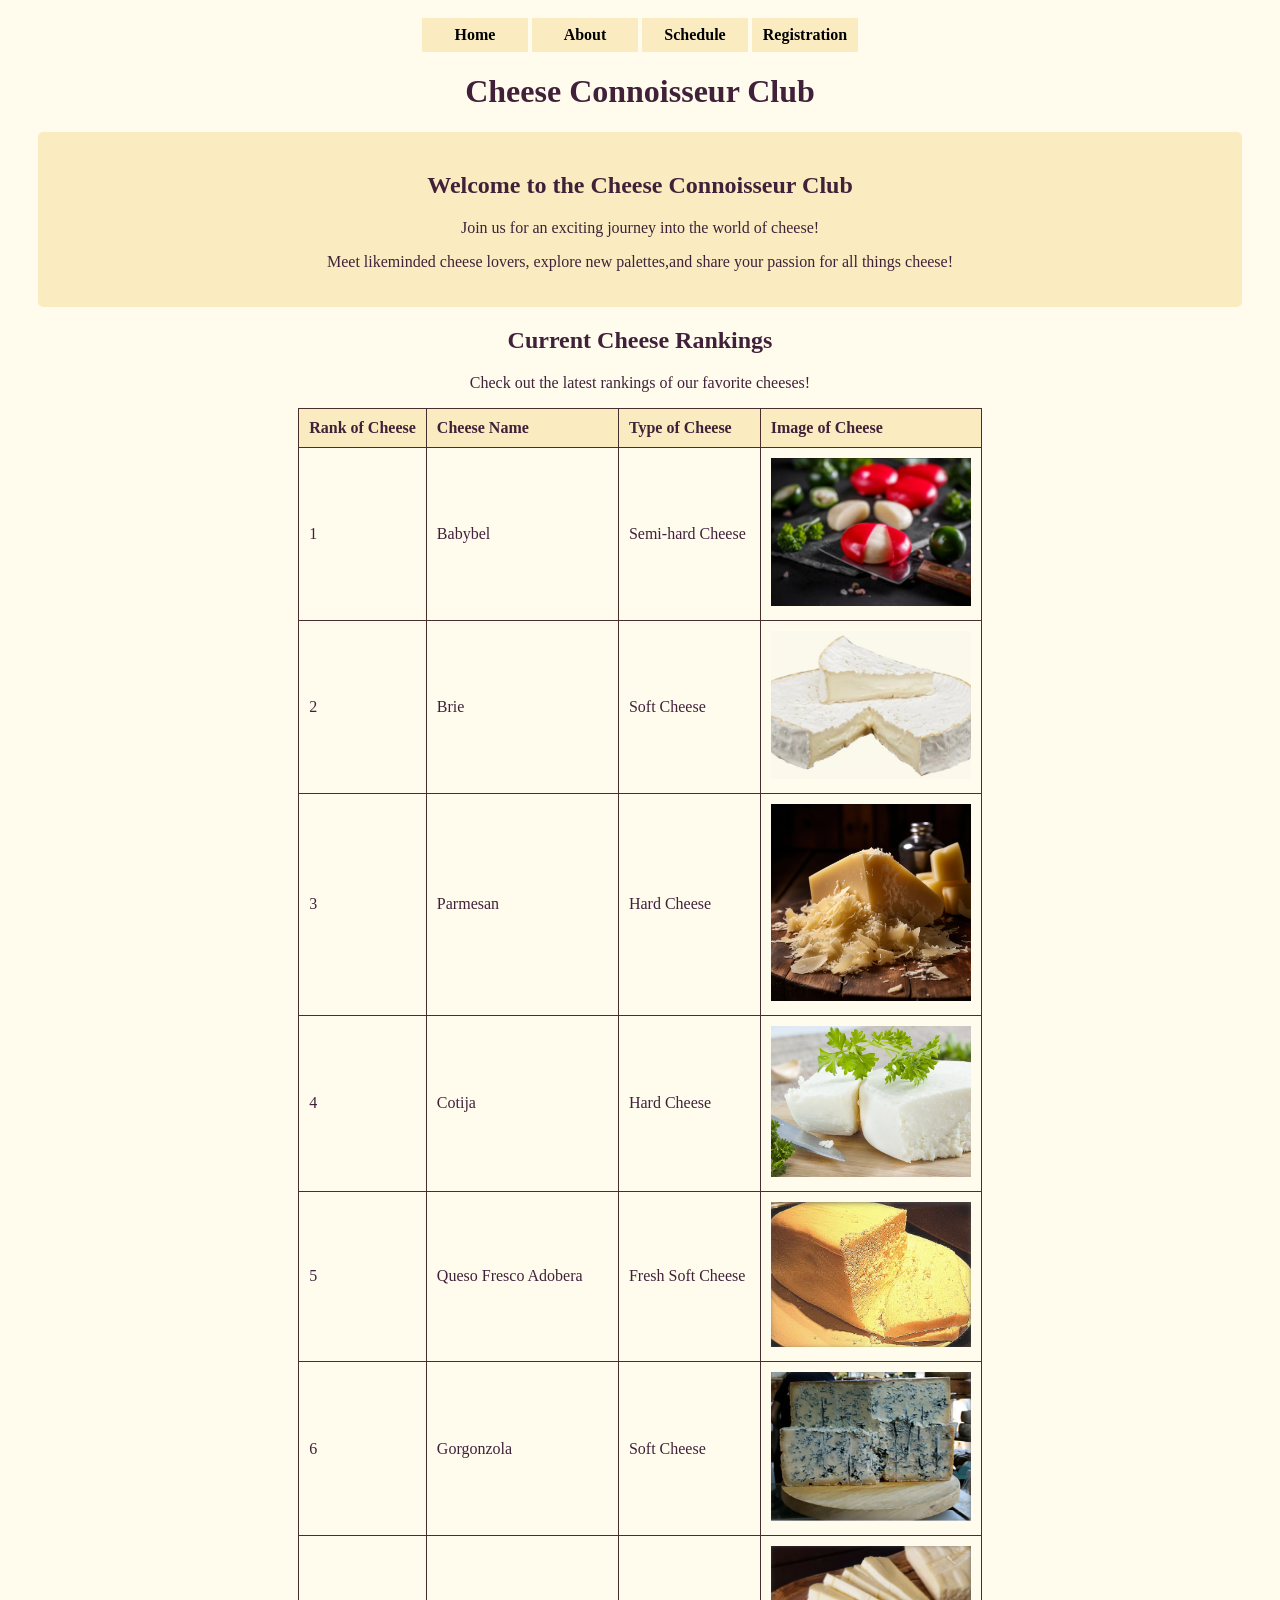
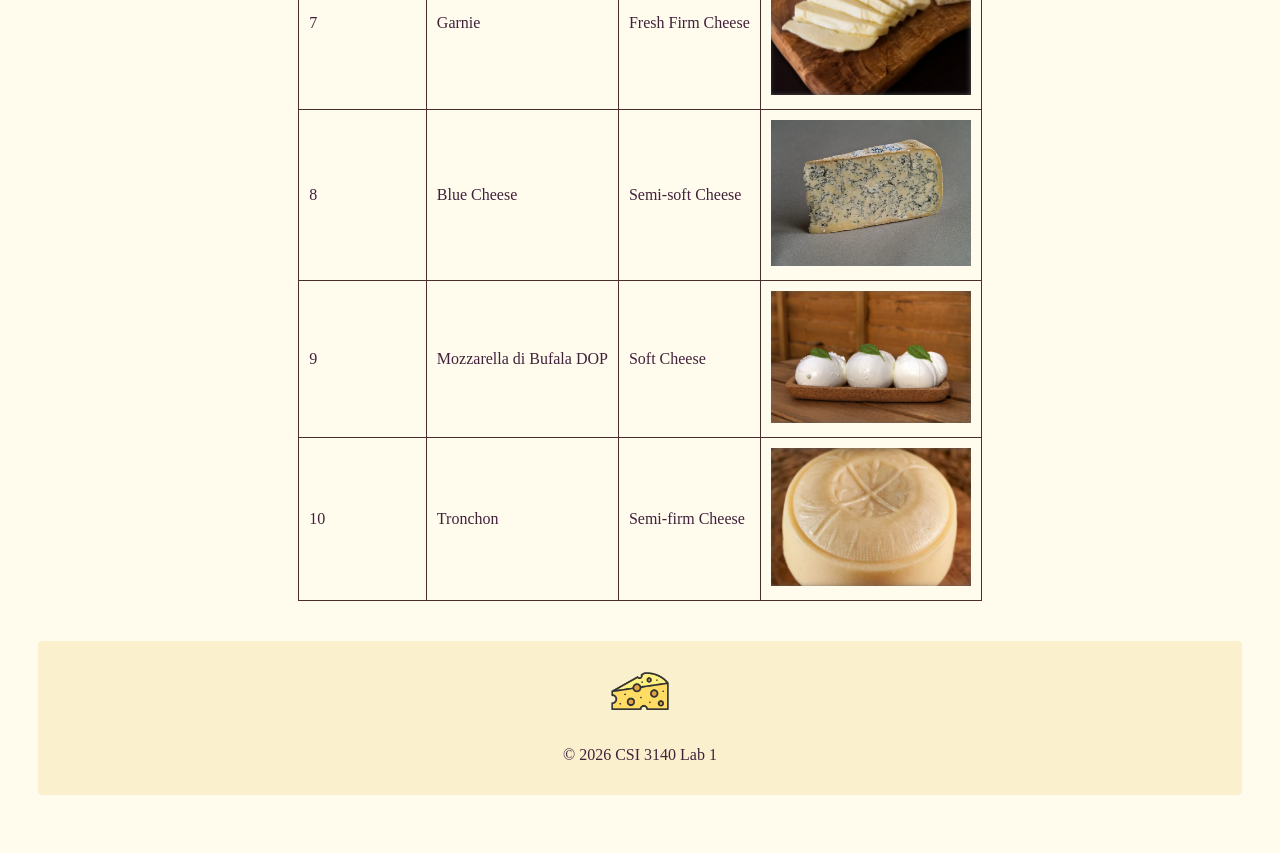
==== index.html @ 2ca4659c "feat: uniform footer" ====
<!DOCTYPE html>
<html lang="en">
<head>
    <meta charset="UTF-8">
    <meta name="viewport" content="width=device-width, initial-scale=1.0">
    <title>The Cheese Connoisseur Club</title> 
    <link href="style.css" rel="stylesheet">
</head>
<body>
    <header class="site-header">
        <nav aria-label="Main navigation">
            <a href="index.html">Home</a>
            <a href="about.html">About</a>
            <a href="schedule.html">Schedule</a>
            <a href="registration.html">Registration</a>
        </nav>
        <h1>Cheese Connoisseur Club</h1>
    </header>

    <main>
        <section>
            <div class="content-header">
                <h2>Welcome to the Cheese Connoisseur Club</h2>
                <p>Join us for an exciting journey into the world of cheese!</p> 
                <p>Meet likeminded cheese lovers, explore new palettes,and share your passion for all things cheese!</p> 
            </div>  
        </section>
        <section>
            <div class="cheese-ranks">
                <h2>Current Cheese Rankings</h2>
                <p>Check out the latest rankings of our favorite cheeses!</p>
            </div>
            <table class="main_table">
                <tr>
                    <th>Rank of Cheese</th>
                    <th>Cheese Name</th>
                    <th>Type of Cheese</th>
                    <th>Image of Cheese</th>
                </tr>
                <tr>
                    <!-- https://www.cheese.com/babybel/ -->
                    <td>1</td>
                    <td>Babybel</td>
                    <td>Semi-hard Cheese</td>
                    <td><img src="Images/babybel.png" alt="Babybel Cheese" width="200"></td>
                </tr>
                <tr>
                    <!-- https://www.cheese.com/brie/ -->
                    <td>2</td>
                    <td>Brie</td>
                    <td>Soft Cheese</td>
                    <td><img src="Images/brie.png" alt="Brie Cheese" width="200"></td>
                </tr> 
                <tr>
                    <!-- https://www.cheese.com/parmesan/ -->
                    <td>3</td>
                    <td>Parmesan</td>
                    <td>Hard Cheese</td>
                    <td><img src="Images/parmesan.png" alt="Parmesan Cheese" width="200"></td>
                </tr>
                <tr>
                    <!-- https://www.cheese.com/cotija/ -->
                    <td>4</td>
                    <td>Cotija</td>
                    <td>Hard Cheese</td>
                    <td><img src="Images/cotija.png" alt="Cotija Cheese" width="200"></td>
                </tr>
                <tr>
                    <!-- https://www.cheese.com/queso-fresco-adobera/ -->
                    <td>5</td>
                    <td>Queso Fresco Adobera</td>
                    <td>Fresh Soft Cheese</td>
                    <td><img src="Images/queso_fresco_adobera.png" alt="Queso Fresco Adobera Cheese" width="200"></td>
                </tr>
                <tr>
                    <!-- https://www.cheese.com/gorgonzola/ -->
                    <td>6</td>
                    <td>Gorgonzola</td>
                    <td>Soft Cheese</td>
                    <td><img src="Images/gorgonzola.png" alt="Gorgonzola Cheese" width="200"></td>
                </tr>
                <tr>
                    <!-- https://www.cheese.com/garnie/ -->
                    <td>7</td>
                    <td>Garnie</td>
                    <td>Fresh Firm Cheese</td>
                    <td><img src="Images/garnie.png" alt="Garnie Cheese" width="200"></td>
                </tr>
                <tr>
                    <!-- https://www.cheese.com/blue-vein-cheese/ -->
                    <td>8</td>
                    <td>Blue Cheese</td>
                    <td>Semi-soft Cheese</td>
                    <td><img src="Images/blue_cheese.png" alt="Blue Cheese" width="200"></td>
                </tr>
                <tr>
                    <!-- https://www.cheese.com/mozzarella-di-bufala/ -->
                    <td>9</td>
                    <td>Mozzarella di Bufala DOP</td>
                    <td>Soft Cheese</td>
                    <td><img src="Images/mozzarella_di_bufala_dop.png" alt="Mozzarella di Bufala DOP Cheese" width="200"></td>
                </tr>
                <tr>
                    <!-- https://www.cheese.com/tronchon/ -->
                    <td>10</td>
                    <td>Tronchon</td>
                    <td>Semi-firm Cheese</td>
                    <td><img src="Images/tronchon.png" alt="Tronchon Cheese" width="200"></td>
                </tr>

            </table>
        </section>
        <!---COULD ADD SECTION FOR EXTERNAL LINK-->
    </main>

    
    <footer>
        <img src="Images/cheese_icon_png.png" alt="Cheese Icon" width="70">
        <p>&copy; 2026 CSI 3140 Lab 1</p>
    </footer>
</body>
</html>
---- style.css ----
/* TODO:fix this  */
/*INDEX PAGE -----------------------------------------------------------------------------*/

nav a {
  display: inline-block;
  width: 90px;
  padding: 8px;
  background: #faecc0;
  color: black;
  text-align: center;
  text-decoration: none;
  font-weight: bold; 
}

.main_table {
  /* prevents double-thick borders between cells */
  border-collapse: collapse; 
  /* width: 80%; */

  /* Center the table */
  margin-left: auto;
  margin-right: auto;

}

/*lines around header cells and data cells*/
.main_table th, .main_table td {
  border: 1px solid #4a2e2e; 
  padding: 10px;          
  text-align: left;         
}

/*header row background*/
.main_table th {
  background-color: #faecc0;
}
 
.cheese-ranks {
  text-align: center; 
}


/*Configure Margins*/
fieldset {
  margin-bottom: 20px;
  padding: 20px;
}

label {
  display: block;
  margin-bottom: 5px;
}

input { 
  padding: 8px;
  width: 100%; /*This is just the recommendations from VSCode, what the heck*/
}


/*REGISTRATION PAGE ------------------------------------------------------------------*/

.register-page{
  margin: 40px 20px;
  color:#41213a; 
}

.content-header {
  text-align: center;
  padding: 20px 20px;
  margin: 20px;
  background-color: #faecc0;
  border-radius: 5px;
}

.register-form{
  padding: 10px;
  margin: 40px 20px;
  background-color: #faecc0;
  border-radius: 5px;
}

/*For the Registration page fields*/
.form-input {
  padding: 10px;
  margin-top:auto;
  margin-bottom: 15px;
  margin-right: 60px;
  margin-left: 40px;
  border: none;
  border-radius: 4px;
  accent-color: #4a2e2e; 
}

/*Age slider*/
.slider-group{
  display: flex;
  align-items: center;
  gap: 10px;
}

.slider{
  accent-color: #4a2e2e;
}

/*.slider-group input[type="range"] {
  flex: 1;
}*/

/*radio buttons*/
.radio-group {
  display: flex;
  gap: 5px;
  margin-right: 15px;
  accent-color: #4a2e2e;
  flex-direction: column;
}

.radio-options label {
  font-size: 14px; 
}

/*TODO: FIX CHECKBOXES*/
/*checkboxes*/
.checkbox-group {
  display: flex;
  gap: 10px;
  align-items: flex-start;
  accent-color: #4a2e2e;
}

.checkbox-group label {
  display: flex;
  align-items: flex-start;
}

.form-input textarea {
 width: 100%;
 padding: 8px;
 resize: none;
 box-sizing: border-box
}

/*Center the button!!!*/
/*button*/
.submit{
  text-align: center;
  margin-top: 20px;
}

.submit-button{
  text-align: center;
  margin-top: 30px;
  margin-bottom: 10px;
  justify-content: center;
  display: flex;
}

button{
  padding: 10px 20px;
  background-color: #4a2e2e;
  color: #faecc0;
  border: none;
  border-radius: 4px;
  cursor: pointer;
  font-size: 20px;
  display: flex;
  justify-content: center;
}

/*TODO: FIX THIS*/
input:required:invalid {
  border: 2px solid red;
  border-radius: 4px;
}

input:required:valid {
  display: block;
}

/*Required * */ 
.required {
  color: red;
  font-weight: bold;
}

/*SCHEDULE PAGE -----------------------------------------------------------------------------*/
/*schedule page, table format*/
body.schedule_body{
  background-image: url(../Cheese-Connoisseur-Club/Images/swiss_cheese.jpg);
  background-size: cover;
  background-position: center;
  background-attachment: fixed;
  display: flex;
  justify-content: center;
  align-items: flex-start;
  min-height: 100vh;
}
.schedule_body .page_wrapper {
  width: 100%;
  max-width: 800px;
  margin: 40px 20px;
  border-radius: 8px;
  padding: 30px;
  background-color: rgba(255, 202, 241, 0.5); /*50% opacity*/
  box-shadow: 0 4px 15px rgba(0, 0, 0, 0.15);
}

.schedule_body{
  text-align: center;
  margin-bottom: 20px;
}
.schedule_table {
  border-collapse: collapse; 
  width: max-content; 
  margin: 20px auto;
}
.schedule_table caption {
  font-weight: bold;
  padding: 12px;
  background-color: #4a2e2e;
  color: #faecc0; 
  
  border: 1px solid #4a2e2e;
  border-bottom: none;
  text-align: center;
}
.schedule_table th, .schedule_table td {
  border: 1px solid #4a2e2e; 
  padding: 10px;          
  text-align: left;         
}
.schedule_table th {
  background-color: #faecc0;
}

/*ABOUT PAGE -----------------------------------------------------------------------------*/
.about{ 
  color:#41213a;
}

.site-header{
  text-align: center;
  margin-bottom: 20px;
}


.about-section {
  margin-bottom: 30px;
  margin: 40px 20px;
  padding: 20px;
  padding-top: 0px;
  border: 1px solid #41213a;
  border-radius: 5px;
  background-color: #faecc0;
}

.activity-list {
  list-style-type: square;
  padding-left: 25px;
}

.external-link {
  text-decoration: none;
  font-weight: bold;
}

/*General Elements -----------------------------------------------------------------------------*/
/*body background and font*/
body{
  background-color:rgb(255, 252, 238);
  padding: 10px;
  color:#41213a;
}

/*footer*/
footer {
  text-align: center;
  padding: 15px;
  background-color: rgba(250, 236, 192, 0.7);
  border: none;
  border-radius: 4px;
  margin-top: 30px;
  margin: 40px 20px;
}
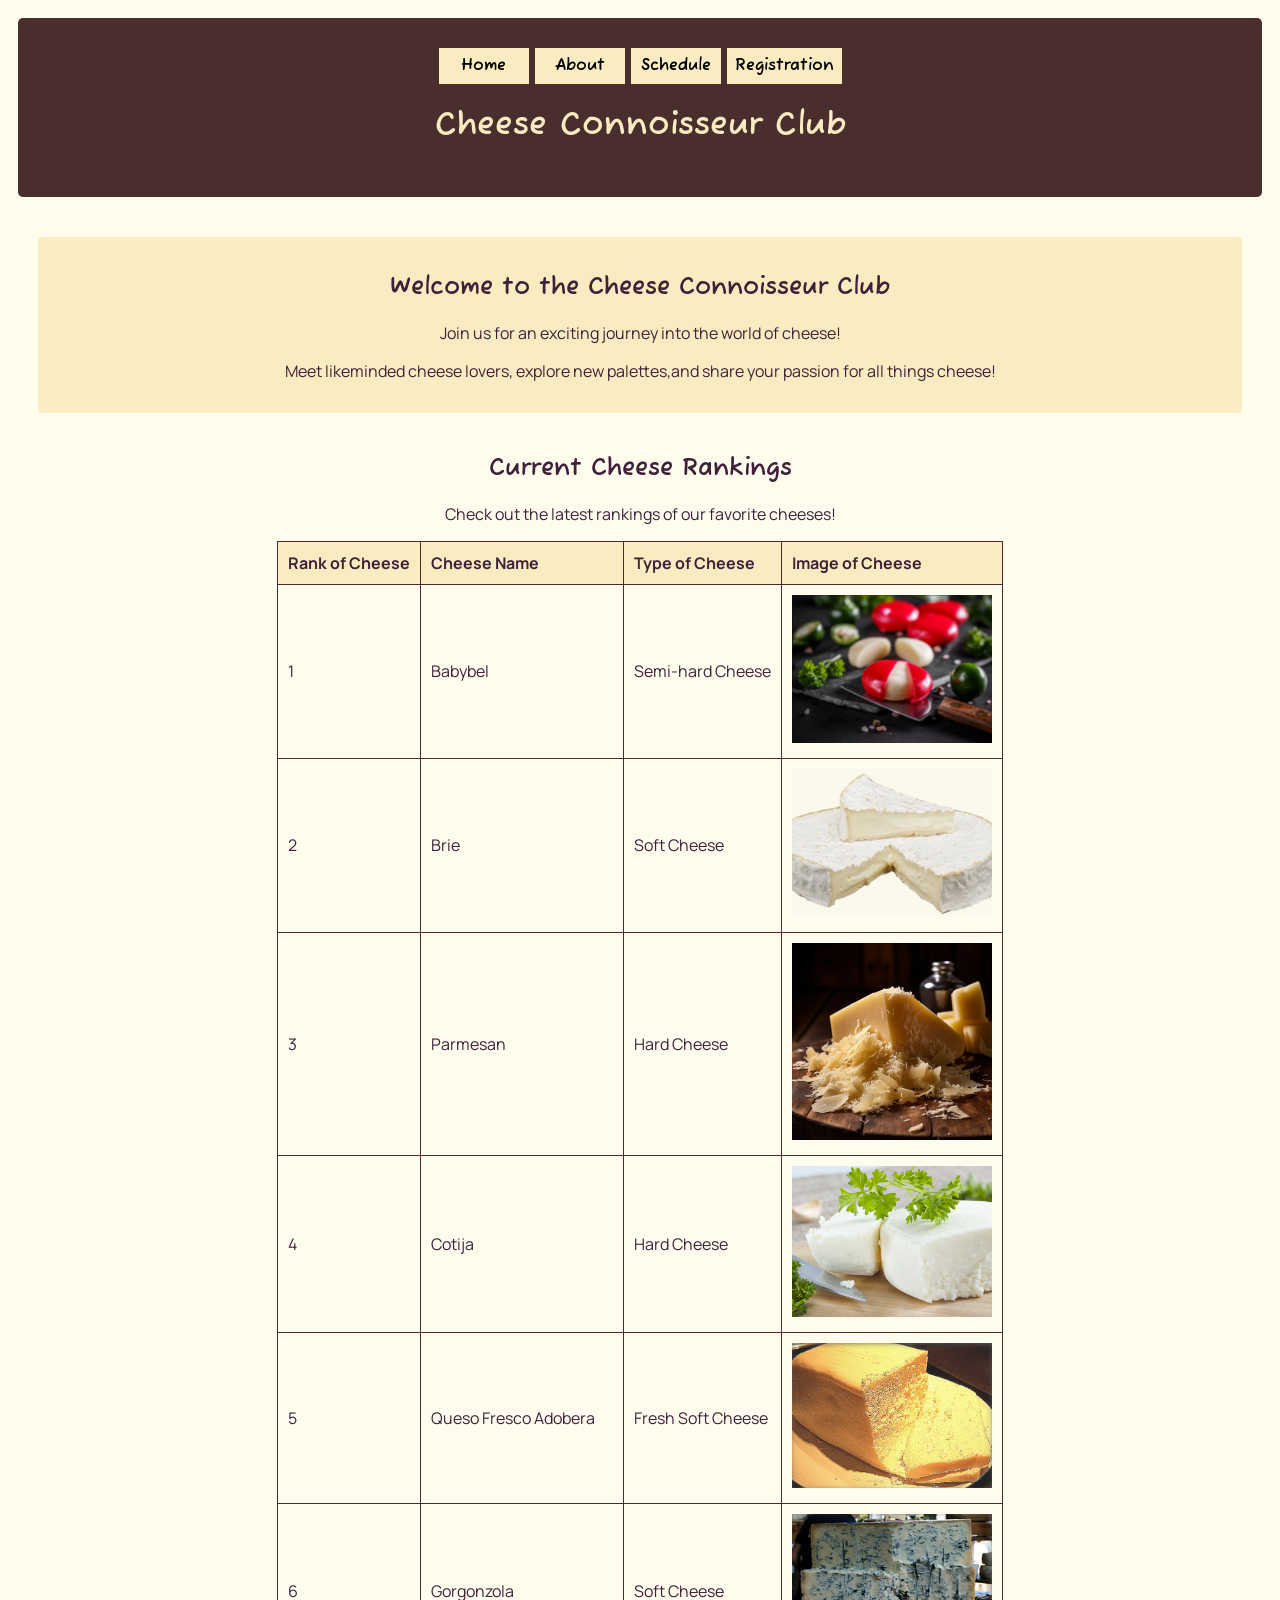
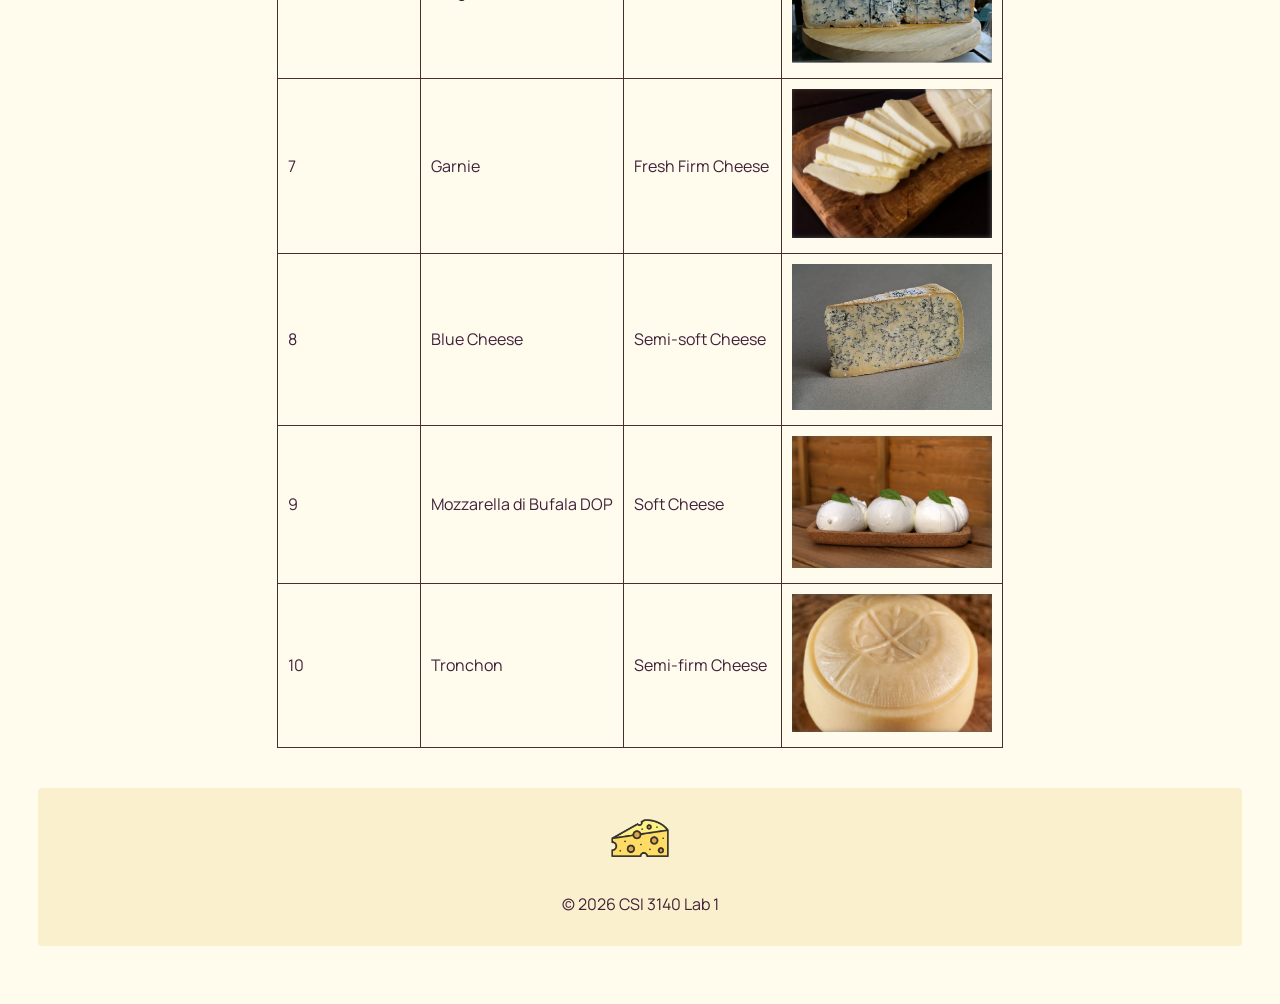
==== commit e10af3fb: "Added some authoring comments" ====
--- a/index.html
+++ b/index.html
@@ -1,3 +1,4 @@
+<!---Authored by Rachel Luo-->
 <!DOCTYPE html>
 <html lang="en">
 <head>
--- a/style.css
+++ b/style.css
@@ -1,16 +1,153 @@
-/* TODO:fix this  */
-/*INDEX PAGE -----------------------------------------------------------------------------*/
-
+/* Typography */  
+@import url('https://fonts.googleapis.com/css2?family=Fuzzy+Bubbles:wght@400;700&family=Manrope:wght@200..800&display=swap');
+@import url('https://fonts.googleapis.com/css2?family=Fuzzy+Bubbles:wght@400;700&family=Manrope:wght@200..800&display=swap');
+
+/* GLOBAL STYLES -----------------------------------------------------------------------------*/
+
+*,
+*::before,
+*::after {
+    box-sizing: border-box;
+    max-width: 100%;
+}
+
+/*Container*/
+.container {
+    width: min(90%, 900px);
+    margin: 0 auto;
+    color:#41213a; 
+    padding: 20px;
+    max-width: 900px;
+    font-family: "Manrope", sans-serif;
+}
+
+/*Card*/
+.card {
+  background-color: #faecc0;
+  border: 1px solid #4a2e2e;
+  border-radius: 8px;
+  padding: 20px;
+  margin-bottom: 20px;
+}
+
+/*Header*/
+header {
+  font-family: "Fuzzy Bubbles", sans-serif;
+  text-align: center;
+  padding: 20px;
+  background-color: #4a2e2e;
+  color: #faecc0;
+  border-radius: 5px;
+}
+
+/*Todo with nav bar?*/
+.site-header{
+  font-family: "Fuzzy Bubbles", sans-serif;
+  text-align: center;
+  margin-bottom: 20px;
+  padding: 30px;
+}
+
+h2 {
+  
+  font-family: "Fuzzy Bubbles", sans-serif;
+}
+
+p {
+  font-family: "Manrope", sans-serif;
+}
+
+ul {
+  font-family: "Manrope", sans-serif;
+} 
+
+/*Button*/
+button{
+  padding: 10px 20px;
+  background-color: #4a2e2e;
+  color: #faecc0;
+  border: none;
+  border-radius: 4px;
+  cursor: pointer;
+  font-size: 20px;
+  justify-content: center;
+  text-align: center;
+}
+
+/*Images*/
+img {
+    max-width: 100%;
+    height: auto;
+}
+
+
+/*Navigation Bar: it is a global component*/
 nav a {
-  display: inline-block;
-  width: 90px;
+  display: inline-block; 
+  min-width: 90px;
   padding: 8px;
   background: #faecc0;
   color: black;
   text-align: center;
   text-decoration: none;
-  font-weight: bold; 
-}
+  font-weight: bold;
+}
+
+/*body background and font*/
+body{
+  background-color:rgb(255, 252, 238);
+  padding: 10px;
+  color:#41213a;
+  cursor: url('./Images/cursor.png'), auto;   
+  box-sizing: border-box; /*TA said this would be helpful (TODO: Figure out how to use this)*/
+}
+
+/*footer*/
+footer {
+  text-align: center;
+  padding: 15px;
+  background-color: rgba(250, 236, 192, 0.7);
+  border: none;
+  border-radius: 4px;
+  margin-top: 30px;
+  margin: 40px 20px;
+}
+
+/*TODO: REMOVE ONE OF THESE*/
+/*this one is specifically for schedule page*/
+footer.schedule_footer {
+  position: fixed;   
+  bottom: 0;         
+  left: 410px;           
+  right: 410px;          
+  z-index: 1000;     
+  background-color: rgba(250, 236, 192, 0.95); 
+  margin: 40px 20px;
+  padding: 15px;
+  
+  display: flex;
+  justify-content: center;
+  align-items: center;
+  gap: 15px;
+  border-radius: 4px;
+}
+
+/*Part G*/
+button:focus,
+input:focus,
+select:focus,
+textarea:focus {
+outline: 3px solid #4a2e2e;
+outline-offset: 2px;
+}
+
+/*For Nav Bar*/
+a:focus {
+outline: 3px solid #faecb0;
+outline-offset: 2px;
+}
+
+/*INDEX PAGE -----------------------------------------------------------------------------*/
 
 .main_table {
   /* prevents double-thick borders between cells */
@@ -20,6 +157,7 @@
   /* Center the table */
   margin-left: auto;
   margin-right: auto;
+  font-family: "Manrope", sans-serif;
 
 }
 
@@ -56,44 +194,60 @@
   width: 100%; /*This is just the recommendations from VSCode, what the heck*/
 }
 
-
 /*REGISTRATION PAGE ------------------------------------------------------------------*/
 
 .register-page{
-  margin: 40px 20px;
+  margin: auto;
   color:#41213a; 
 }
 
-.content-header {
-  text-align: center;
-  padding: 20px 20px;
-  margin: 20px;
+.register-form{
+  margin: auto;
   background-color: #faecc0;
   border-radius: 5px;
-}
-
-.register-form{
-  padding: 10px;
-  margin: 40px 20px;
-  background-color: #faecc0;
-  border-radius: 5px;
+  padding: 20px;
+}
+
+.register-form fieldset {
+    border: none;
+    display: flex;
+    flex-direction: column;
+    gap: 1rem;
+    padding: 20px;
 }
 
 /*For the Registration page fields*/
 .form-input {
-  padding: 10px;
-  margin-top:auto;
-  margin-bottom: 15px;
-  margin-right: 60px;
-  margin-left: 40px;
+  display: flex;
+  flex-direction: column;
+  gap: 0.4rem;
   border: none;
   border-radius: 4px;
   accent-color: #4a2e2e; 
+}
+
+.form-input input,
+.form-input select,
+.form-input textarea {
+    width: 100%;
+    padding: 8px;
+    box-sizing: border-box;
+}
+
+.content-header {
+  text-align: center;
+  padding: 15px;
+  background-color: #faecc0;
+  border: none;
+  border-radius: 4px;
+  margin-top: 30px;
+  margin: 40px 20px;
 }
 
 /*Age slider*/
 .slider-group{
   display: flex;
+  flex-direction: row;
   align-items: center;
   gap: 10px;
 }
@@ -112,19 +266,23 @@
   gap: 5px;
   margin-right: 15px;
   accent-color: #4a2e2e;
-  flex-direction: column;
+  margin: 20px;
 }
 
 .radio-options label {
   font-size: 14px; 
+  display: grid;
+  grid-template-columns: repeat(auto-fit, minmax(150px, 1fr));
+  gap: 10px;
 }
 
 /*TODO: FIX CHECKBOXES*/
 /*checkboxes*/
 .checkbox-group {
   display: flex;
+  flex-direction: row;
+  align-items: flex-start;
   gap: 10px;
-  align-items: flex-start;
   accent-color: #4a2e2e;
 }
 
@@ -140,31 +298,10 @@
  box-sizing: border-box
 }
 
-/*Center the button!!!*/
 /*button*/
 .submit{
   text-align: center;
   margin-top: 20px;
-}
-
-.submit-button{
-  text-align: center;
-  margin-top: 30px;
-  margin-bottom: 10px;
-  justify-content: center;
-  display: flex;
-}
-
-button{
-  padding: 10px 20px;
-  background-color: #4a2e2e;
-  color: #faecc0;
-  border: none;
-  border-radius: 4px;
-  cursor: pointer;
-  font-size: 20px;
-  display: flex;
-  justify-content: center;
 }
 
 /*TODO: FIX THIS*/
@@ -186,7 +323,7 @@
 /*SCHEDULE PAGE -----------------------------------------------------------------------------*/
 /*schedule page, table format*/
 body.schedule_body{
-  background-image: url(../Cheese-Connoisseur-Club/Images/swiss_cheese.jpg);
+  background-image: url(../Images/cheese_bg.jpg);
   background-size: cover;
   background-position: center;
   background-attachment: fixed;
@@ -238,13 +375,9 @@
   color:#41213a;
 }
 
-.site-header{
-  text-align: center;
-  margin-bottom: 20px;
-}
-
-
 .about-section {
+  display: flex;
+  flex-direction: column;
   margin-bottom: 30px;
   margin: 40px 20px;
   padding: 20px;
@@ -252,6 +385,14 @@
   border: 1px solid #41213a;
   border-radius: 5px;
   background-color: #faecc0;
+  
+}
+
+.team-list {
+  display: grid;
+  grid-template-columns: repeat(auto-fit, minmax(240px, 1fr));
+  gap: 1.25rem;
+  text-align: center;
 }
 
 .activity-list {
@@ -262,24 +403,4 @@
 .external-link {
   text-decoration: none;
   font-weight: bold;
-}
-
-/*General Elements -----------------------------------------------------------------------------*/
-/*body background and font*/
-body{
-  background-color:rgb(255, 252, 238);
-  padding: 10px;
-  color:#41213a;
-}
-
-/*footer*/
-footer {
-  text-align: center;
-  padding: 15px;
-  background-color: rgba(250, 236, 192, 0.7);
-  border: none;
-  border-radius: 4px;
-  margin-top: 30px;
-  margin: 40px 20px;
-}
-
+}
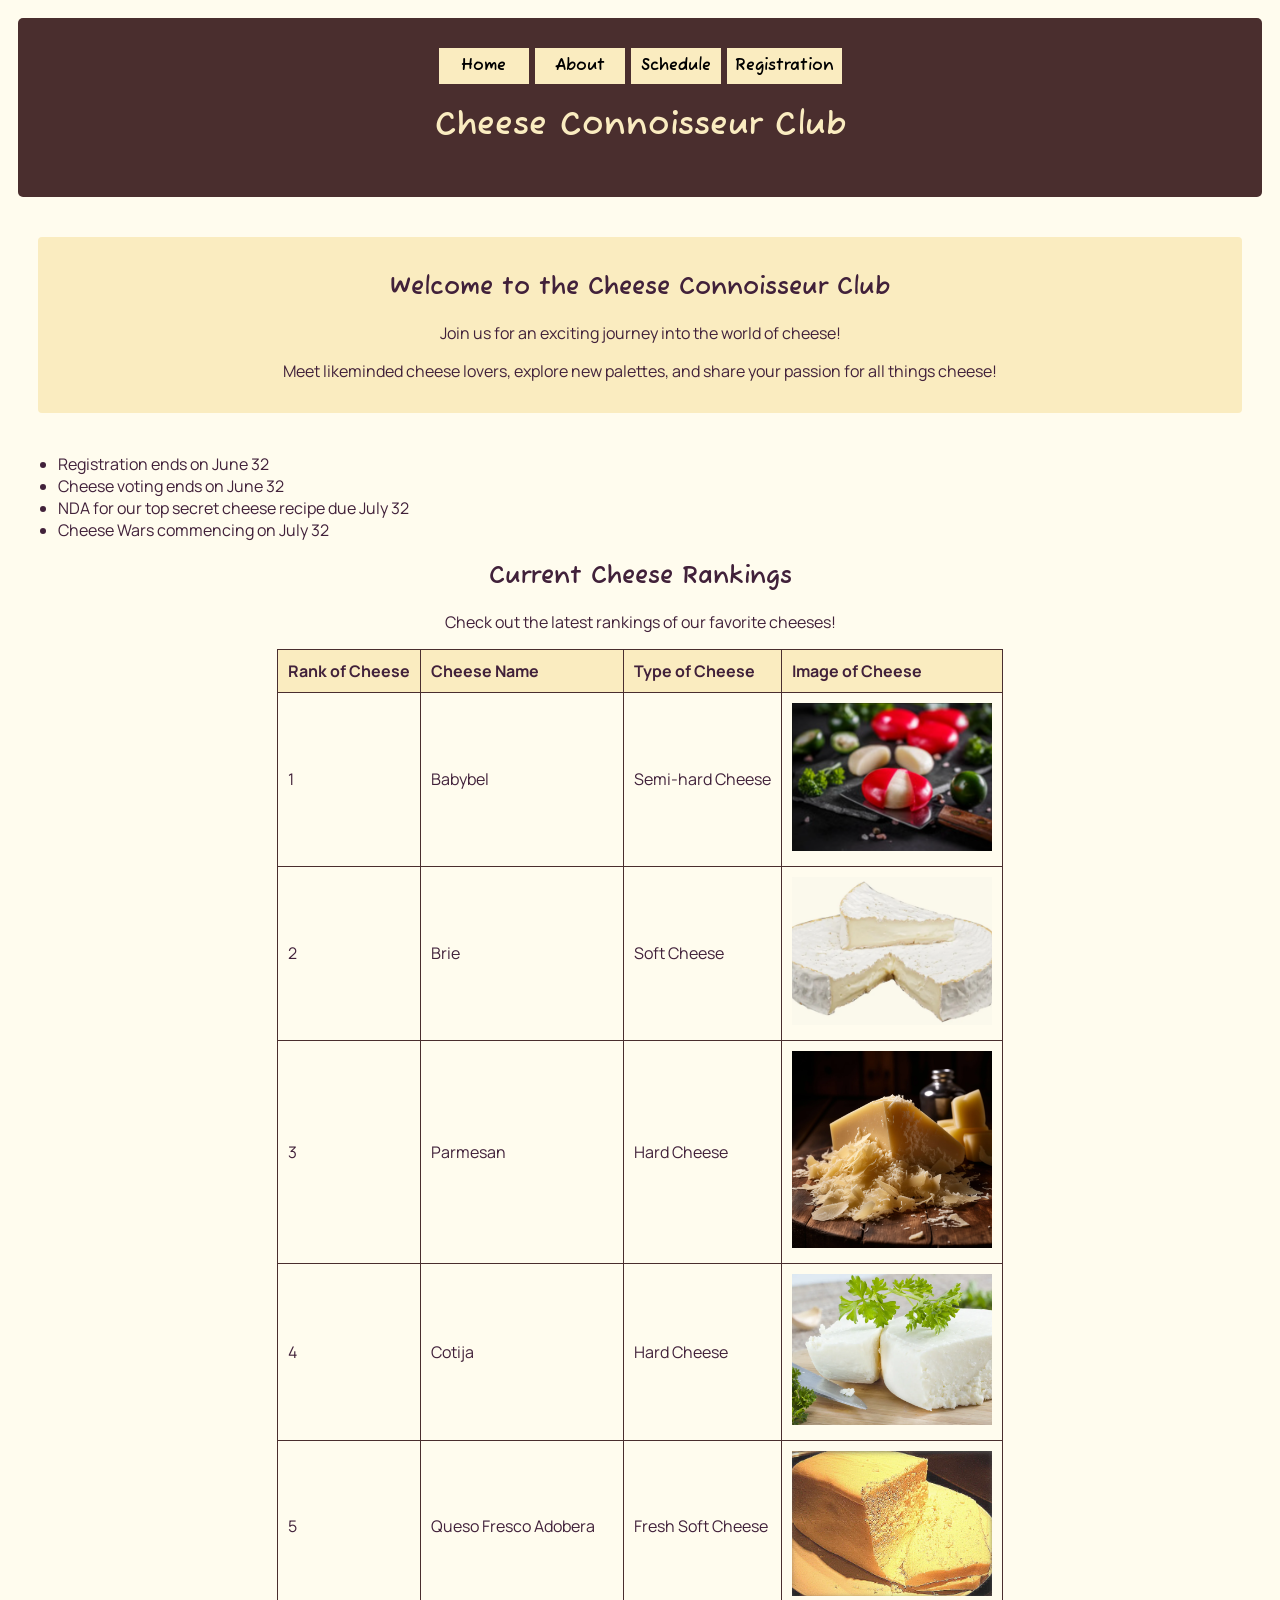
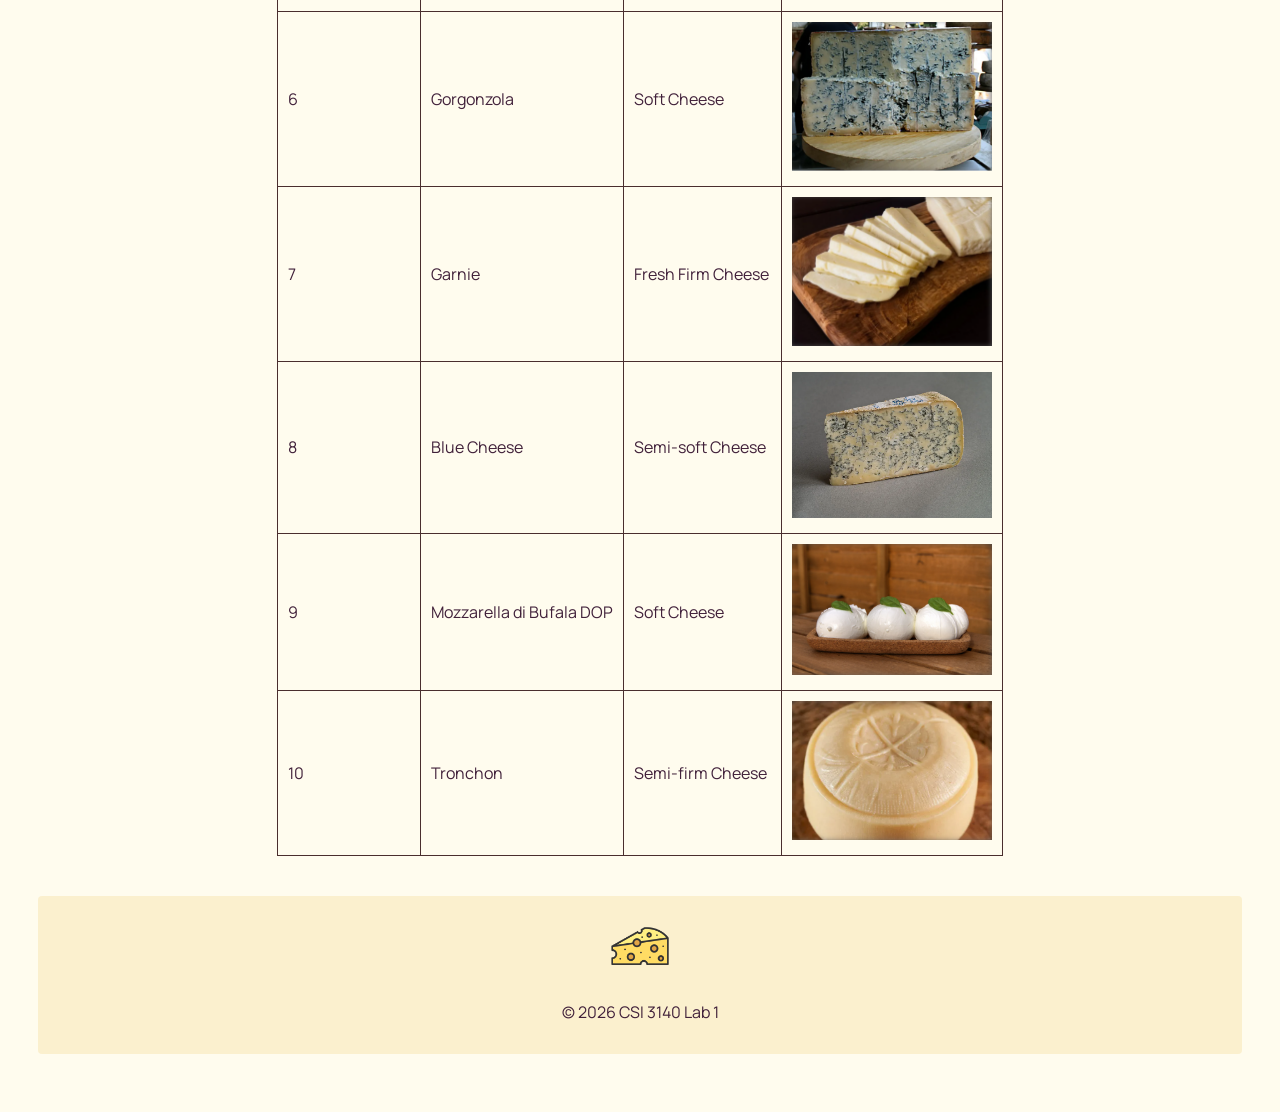
==== commit 1f79a56c: "feat: add basic announcements" ====
--- a/index.html
+++ b/index.html
@@ -6,6 +6,9 @@
     <meta name="viewport" content="width=device-width, initial-scale=1.0">
     <title>The Cheese Connoisseur Club</title> 
     <link href="style.css" rel="stylesheet">
+    
+    <!-- module: deferred + import/export -->
+    <script type="module" src="script.js"></script>
 </head>
 <body>
     <header class="site-header">
@@ -23,8 +26,11 @@
             <div class="content-header">
                 <h2>Welcome to the Cheese Connoisseur Club</h2>
                 <p>Join us for an exciting journey into the world of cheese!</p> 
-                <p>Meet likeminded cheese lovers, explore new palettes,and share your passion for all things cheese!</p> 
+                <p>Meet likeminded cheese lovers, explore new palettes, and share your passion for all things cheese!</p> 
             </div>  
+        </section>
+        <section> 
+            <ul id="announcements"></ul>
         </section>
         <section>
             <div class="cheese-ranks">
--- a/style.css
+++ b/style.css
@@ -8,17 +8,15 @@
 *::before,
 *::after {
     box-sizing: border-box;
-    max-width: 100%;
 }
 
 /*Container*/
 .container {
-    width: min(90%, 900px);
     margin: 0 auto;
     color:#41213a; 
     padding: 20px;
     max-width: 900px;
-    font-family: "Manrope", sans-serif;
+    font-family: "Manrope", comicsans, sans-serif;
 }
 
 /*Card*/
@@ -32,7 +30,7 @@
 
 /*Header*/
 header {
-  font-family: "Fuzzy Bubbles", sans-serif;
+  font-family: "Fuzzy Bubbles", comicsans, sans-serif;
   text-align: center;
   padding: 20px;
   background-color: #4a2e2e;
@@ -42,15 +40,27 @@
 
 /*Todo with nav bar?*/
 .site-header{
-  font-family: "Fuzzy Bubbles", sans-serif;
+  font-family: "Fuzzy Bubbles", comicsans, sans-serif;
   text-align: center;
   margin-bottom: 20px;
   padding: 30px;
 }
 
 h2 {
-  
-  font-family: "Fuzzy Bubbles", sans-serif;
+  font-family: "Fuzzy Bubbles", comicsans, sans-serif;
+}
+
+/*Attempt to use @media*/
+@media (max-width: 600px) {
+
+    h1 {
+        font-size: 1.8rem;
+    }
+
+    h2{
+        font-size: 1.5rem;
+    }
+
 }
 
 p {
@@ -93,6 +103,16 @@
   font-weight: bold;
 }
 
+@media (max-width: 600px) {
+  nav a {
+    display: flex;
+    flex-direction: column;
+    max-width: 100%;
+    margin-bottom: 10px;
+    border-radius: 4px;
+  }
+}
+
 /*body background and font*/
 body{
   background-color:rgb(255, 252, 238);
@@ -116,23 +136,29 @@
 /*TODO: REMOVE ONE OF THESE*/
 /*this one is specifically for schedule page*/
 footer.schedule_footer {
-  position: fixed;   
-  bottom: 0;         
-  left: 410px;           
-  right: 410px;          
-  z-index: 1000;     
+  margin-top: 40px;
+  margin-bottom: 20px;
+  margin-left: 20px;
+  margin-right: 20px;
+  width: 100%;
+  max-width: 800px;
+  box-sizing: border-box; 
   background-color: rgba(250, 236, 192, 0.95); 
-  margin: 40px 20px;
   padding: 15px;
-  
+  border-radius: 4px;
   display: flex;
   justify-content: center;
   align-items: center;
   gap: 15px;
-  border-radius: 4px;
-}
-
-/*Part G*/
+}
+
+.external-link {
+  text-decoration: none;
+  font-weight: bold;
+  color: #5e2828;
+}
+
+/*Part G: The Accessibility highlights*/
 button:focus,
 input:focus,
 select:focus,
@@ -147,6 +173,43 @@
 outline-offset: 2px;
 }
 
+/*Experimented for Fun*/
+button:hover, 
+input:hover, 
+select:hover,
+textarea:hover,
+a:hover {
+  background-color: #4a2e2e;
+  color: #faecc0;
+  transition: background-color 0.3s ease, color 0.3s ease;
+}
+
+/* ERROR CSS*/
+.error-message {
+  color: red;
+  font-size: 0.9 rem;
+}
+
+.input-error {
+  border: 2px solid red;
+}
+
+#success-message{
+  display: hidden; /*Or none. May change*/
+  color: green; /*TODO: Change color*/
+  font-weight: bold;
+}
+
+/*Removing this now that we are using HTML instead!
+input:required:invalid {
+  border: 2px solid red;
+  border-radius: 4px;
+}
+
+input:required:valid {
+  display: block;
+}*/
+
 /*INDEX PAGE -----------------------------------------------------------------------------*/
 
 .main_table {
@@ -199,6 +262,7 @@
 .register-page{
   margin: auto;
   color:#41213a; 
+  box-sizing: border-box;
 }
 
 .register-form{
@@ -216,6 +280,19 @@
     padding: 20px;
 }
 
+.register-form legend {
+    font-size: 1.5rem;
+    font-weight: bold;
+    margin-bottom: 10px;
+    text-align: center;
+}
+
+.register-form h2 {
+    font-size: 1rem;
+    font-weight: bold;
+    margin-bottom: 20px;
+}
+
 /*For the Registration page fields*/
 .form-input {
   display: flex;
@@ -269,7 +346,8 @@
   margin: 20px;
 }
 
-.radio-options label {
+/*GRID IS HERE!!!*/
+.radio-grid label {
   font-size: 14px; 
   display: grid;
   grid-template-columns: repeat(auto-fit, minmax(150px, 1fr));
@@ -280,16 +358,24 @@
 /*checkboxes*/
 .checkbox-group {
   display: flex;
-  flex-direction: row;
   align-items: flex-start;
+  flex-direction: column;
   gap: 10px;
   accent-color: #4a2e2e;
+  padding: 20px;
+}
+
+.checkbox-group input {
+  flex: 0 0 auto;
 }
 
 .checkbox-group label {
   display: flex;
   align-items: flex-start;
-}
+  overflow-wrap: break-word;
+  font-size: 0.9em; /*Just trying to check the boxes*/
+  min-width: 200px;
+} 
 
 .form-input textarea {
  width: 100%;
@@ -304,21 +390,6 @@
   margin-top: 20px;
 }
 
-/*TODO: FIX THIS*/
-input:required:invalid {
-  border: 2px solid red;
-  border-radius: 4px;
-}
-
-input:required:valid {
-  display: block;
-}
-
-/*Required * */ 
-.required {
-  color: red;
-  font-weight: bold;
-}
 
 /*SCHEDULE PAGE -----------------------------------------------------------------------------*/
 /*schedule page, table format*/
@@ -332,14 +403,46 @@
   align-items: flex-start;
   min-height: 100vh;
 }
+
 .schedule_body .page_wrapper {
+  flex: 1;
   width: 100%;
   max-width: 800px;
-  margin: 40px 20px;
+  margin: 40px 20px; 
   border-radius: 8px;
-  padding: 30px;
-  background-color: rgba(255, 202, 241, 0.5); /*50% opacity*/
+  
+  /* FIX: Lower the default padding for mobile screens */
+  padding: 20px; 
+  
+  background-color: rgba(255, 202, 241, 0.5);
   box-shadow: 0 4px 15px rgba(0, 0, 0, 0.15);
+  box-sizing: border-box; 
+}
+
+@media (max-width: 600px) {
+  body.schedule_body {
+    justify-content: flex-start; 
+  }
+  .page-container {
+    width: 100%;
+  }
+  .schedule_body .page_wrapper {
+    width: 100%; 
+    margin: 20px auto; 
+    padding: 15px;
+    box-sizing: border-box; 
+  }
+  .schedule_table {
+    display: block;
+    max-width: 100%;
+    overflow-x: auto;
+    white-space: nowrap; /* Keeps rows from squishing too tall */
+  }
+  footer.schedule_footer {
+    width: 92%; 
+    margin: 0 auto 20px auto; 
+    padding: 15px; 
+  }
 }
 
 .schedule_body{
@@ -348,7 +451,8 @@
 }
 .schedule_table {
   border-collapse: collapse; 
-  width: max-content; 
+  /* FIX: Change from 'max-content' to '100%' so it adapts to the screen */
+  width: 100%; 
   margin: 20px auto;
 }
 .schedule_table caption {
@@ -373,12 +477,22 @@
 /*ABOUT PAGE -----------------------------------------------------------------------------*/
 .about{ 
   color:#41213a;
+  margin: auto;
+}
+
+.about-main{
+  max-width: 1100px;
+  margin: auto;
+}
+
+.about-section a {
+    overflow-wrap: break-word;
 }
 
 .about-section {
   display: flex;
   flex-direction: column;
-  margin-bottom: 30px;
+  margin-bottom: 40px;
   margin: 40px 20px;
   padding: 20px;
   padding-top: 0px;
@@ -391,8 +505,9 @@
 .team-list {
   display: grid;
   grid-template-columns: repeat(auto-fit, minmax(240px, 1fr));
-  gap: 1.25rem;
-  text-align: center;
+  gap: 1.25rem; /*REM USED HERE*/
+  text-align: center;
+  margin-top: 20px; /*Formatting so it looks nicer*/
 }
 
 .activity-list {
@@ -400,7 +515,6 @@
   padding-left: 25px;
 }
 
-.external-link {
-  text-decoration: none;
-  font-weight: bold;
+.about-section a:focus {
+outline: 2px solid #4a2e2e; 
 }
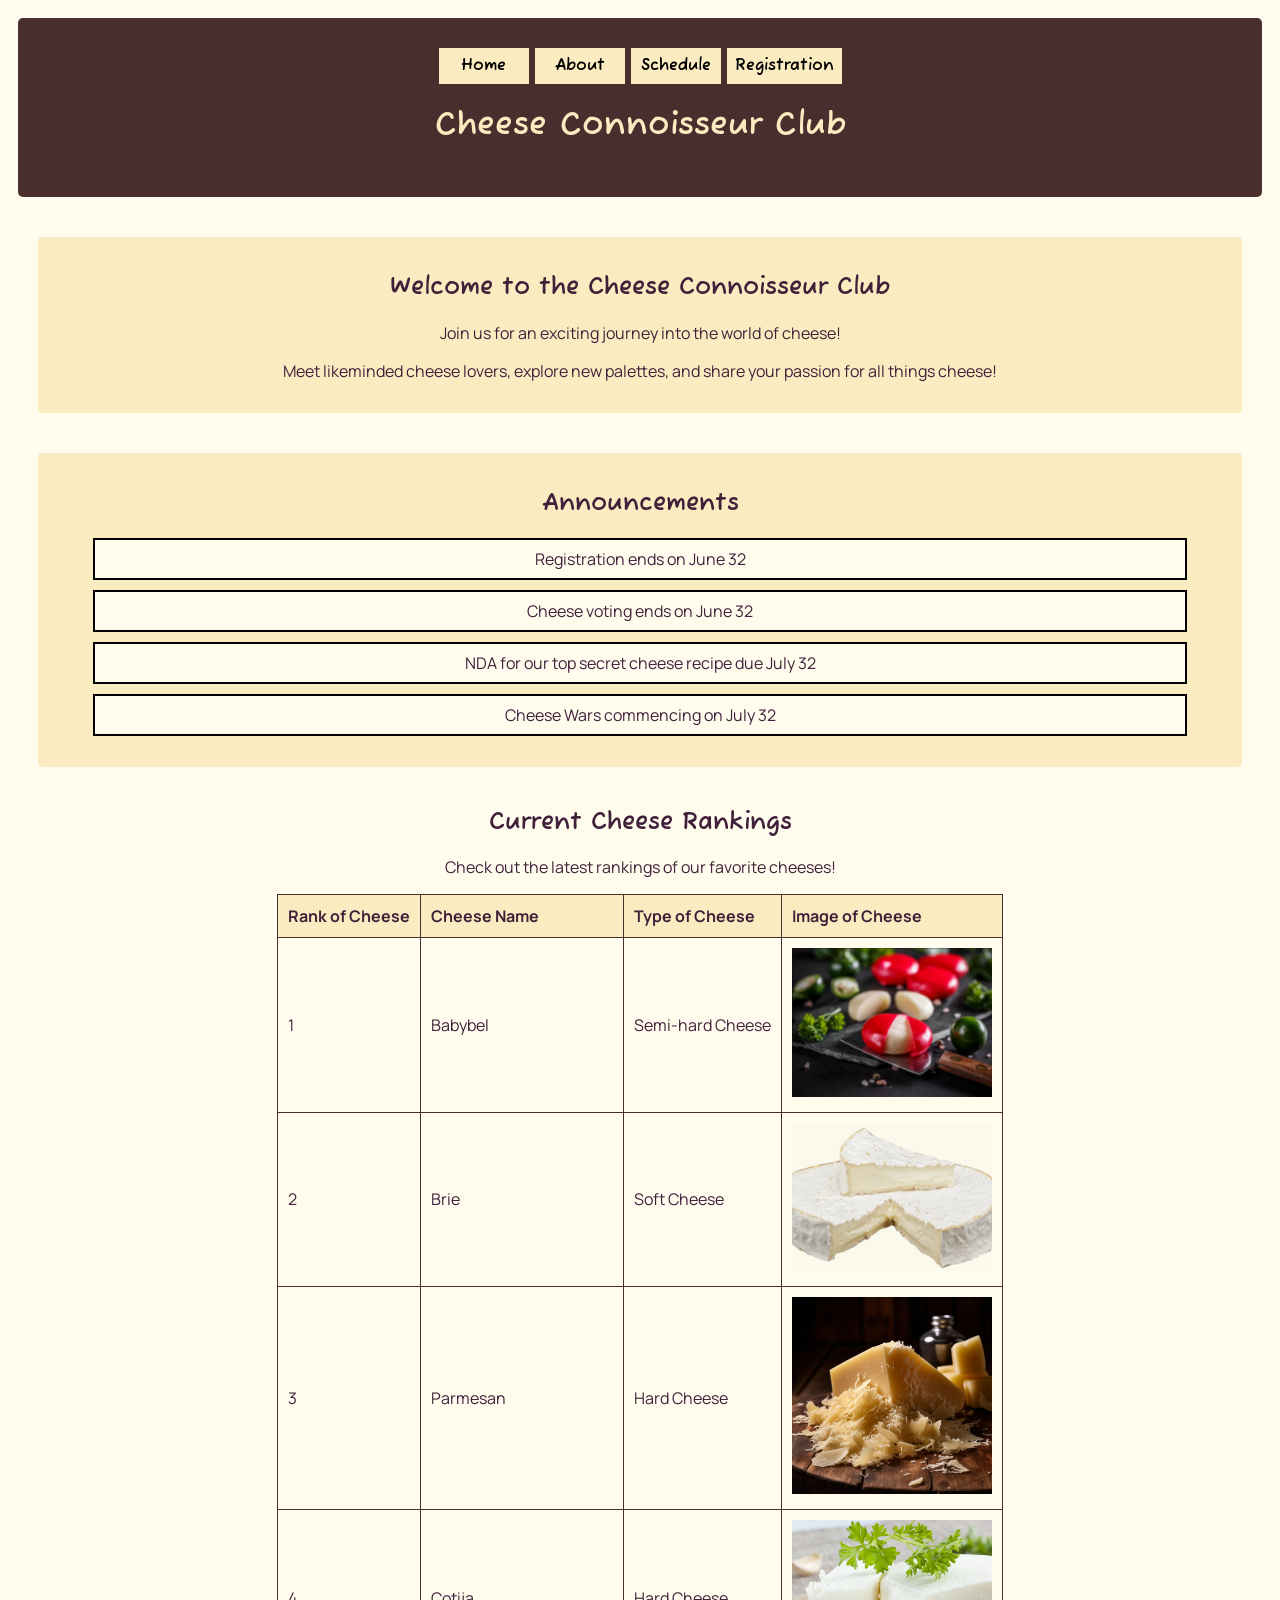
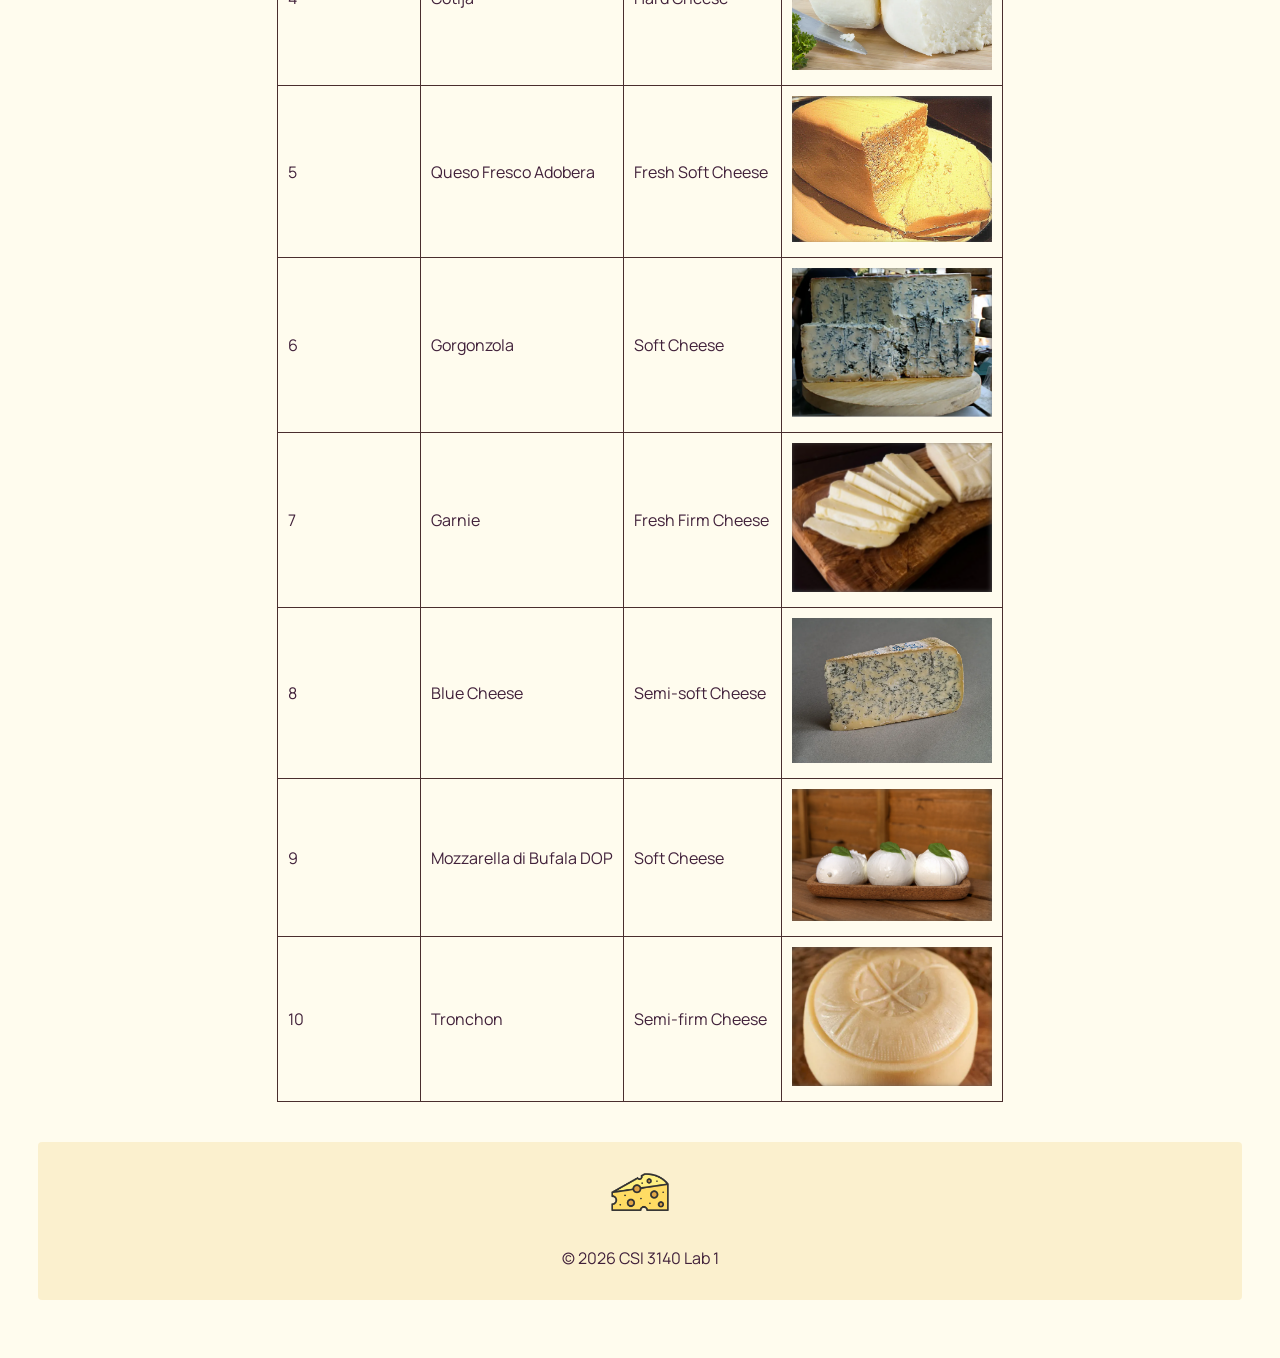
==== commit b1c5292b: "feat: complete announcements with styles and removing feature" ====
--- a/index.html
+++ b/index.html
@@ -23,14 +23,17 @@
 
     <main>
         <section>
-            <div class="content-header">
+            <div class="content-block">
                 <h2>Welcome to the Cheese Connoisseur Club</h2>
                 <p>Join us for an exciting journey into the world of cheese!</p> 
                 <p>Meet likeminded cheese lovers, explore new palettes, and share your passion for all things cheese!</p> 
             </div>  
         </section>
         <section> 
-            <ul id="announcements"></ul>
+            <div class="content-block">
+                <h2>Announcements</h2>
+                <ul id="announcements"></ul>
+            </div>
         </section>
         <section>
             <div class="cheese-ranks">
--- a/style.css
+++ b/style.css
@@ -118,7 +118,7 @@
   background-color:rgb(255, 252, 238);
   padding: 10px;
   color:#41213a;
-  cursor: url('./Images/cursor.png'), auto;   
+  /* cursor: url('./Images/cursor.png'), auto;    */
   box-sizing: border-box; /*TA said this would be helpful (TODO: Figure out how to use this)*/
 }
 
@@ -311,7 +311,7 @@
     box-sizing: border-box;
 }
 
-.content-header {
+.content-block {
   text-align: center;
   padding: 15px;
   background-color: #faecc0;
@@ -319,6 +319,18 @@
   border-radius: 4px;
   margin-top: 30px;
   margin: 40px 20px;
+}
+
+#announcements {
+  list-style-type: none; 
+  padding-right: 40px; /* padding left has 40px because its a list item  */
+}
+
+#announcements li {
+  margin-bottom: 10px; 
+  border: 2px solid black; 
+  padding: 8px; 
+  background-color: rgb(255, 252, 238);
 }
 
 /*Age slider*/
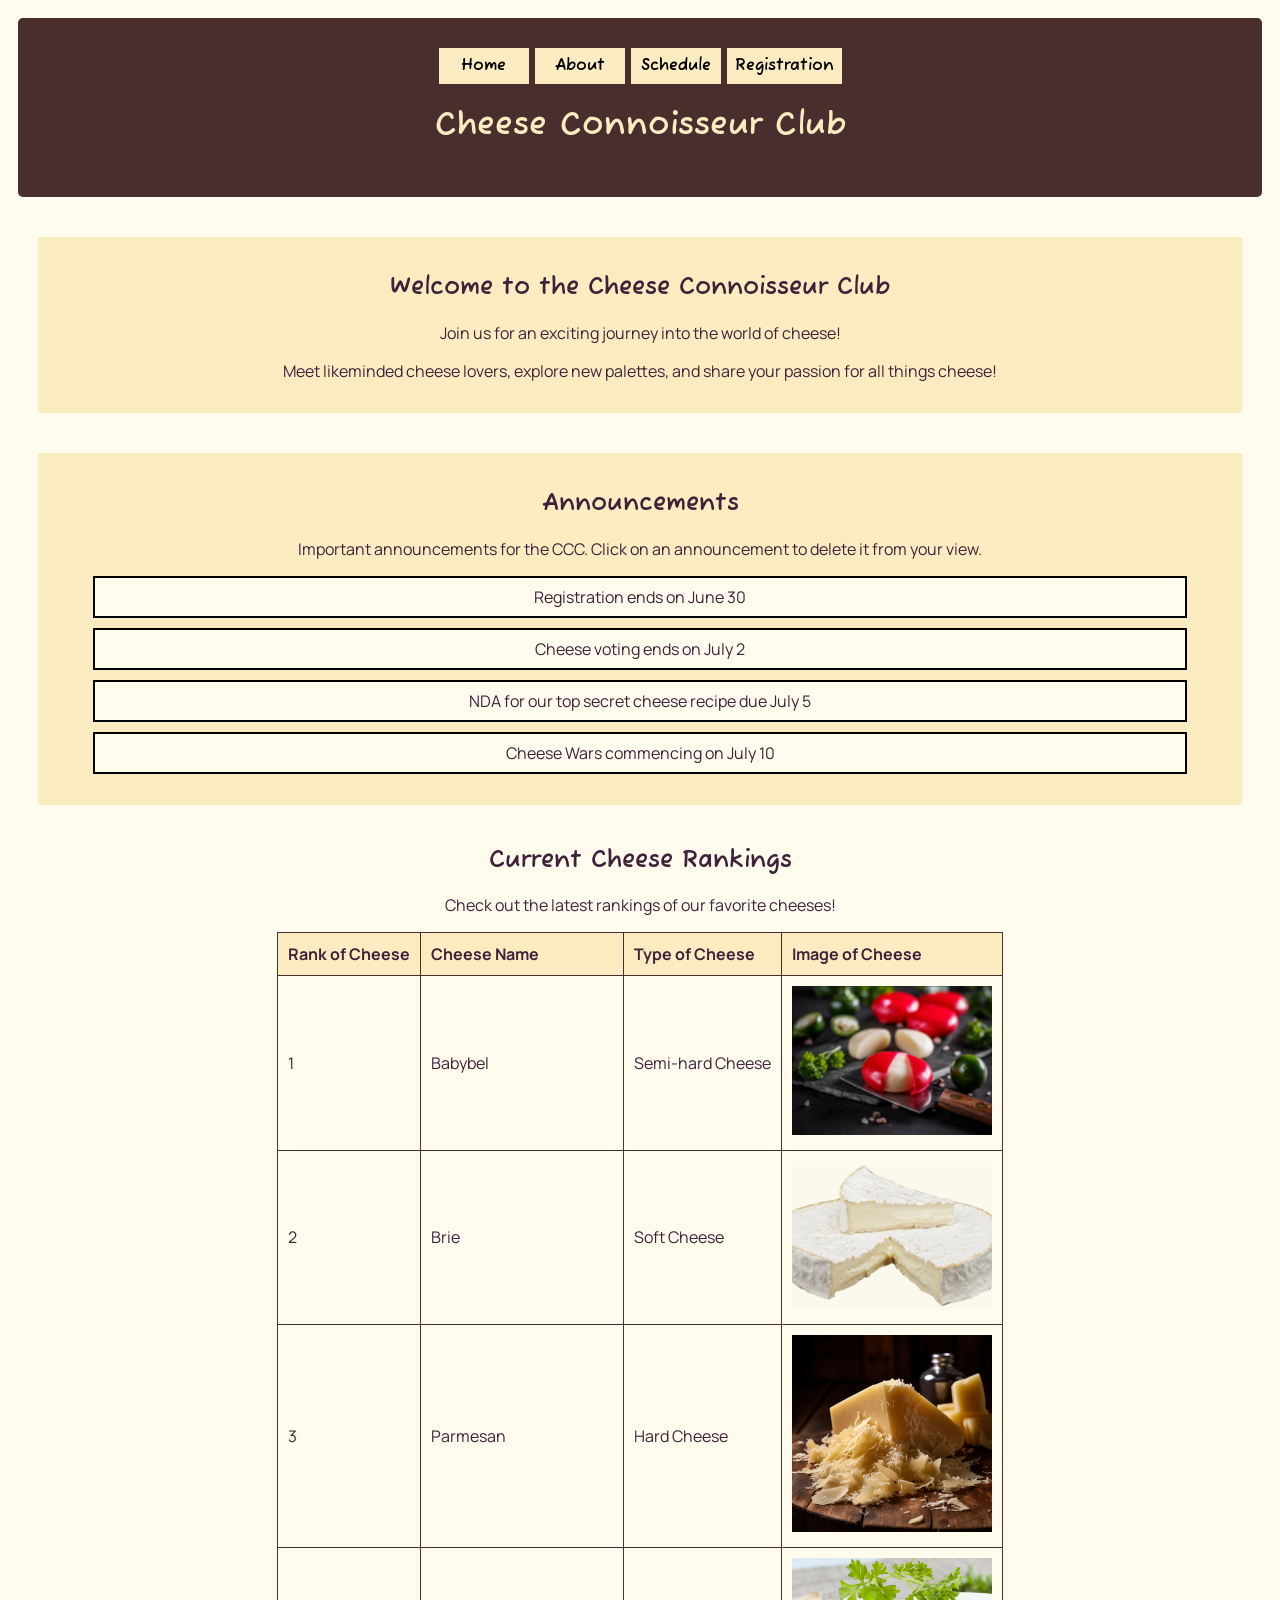
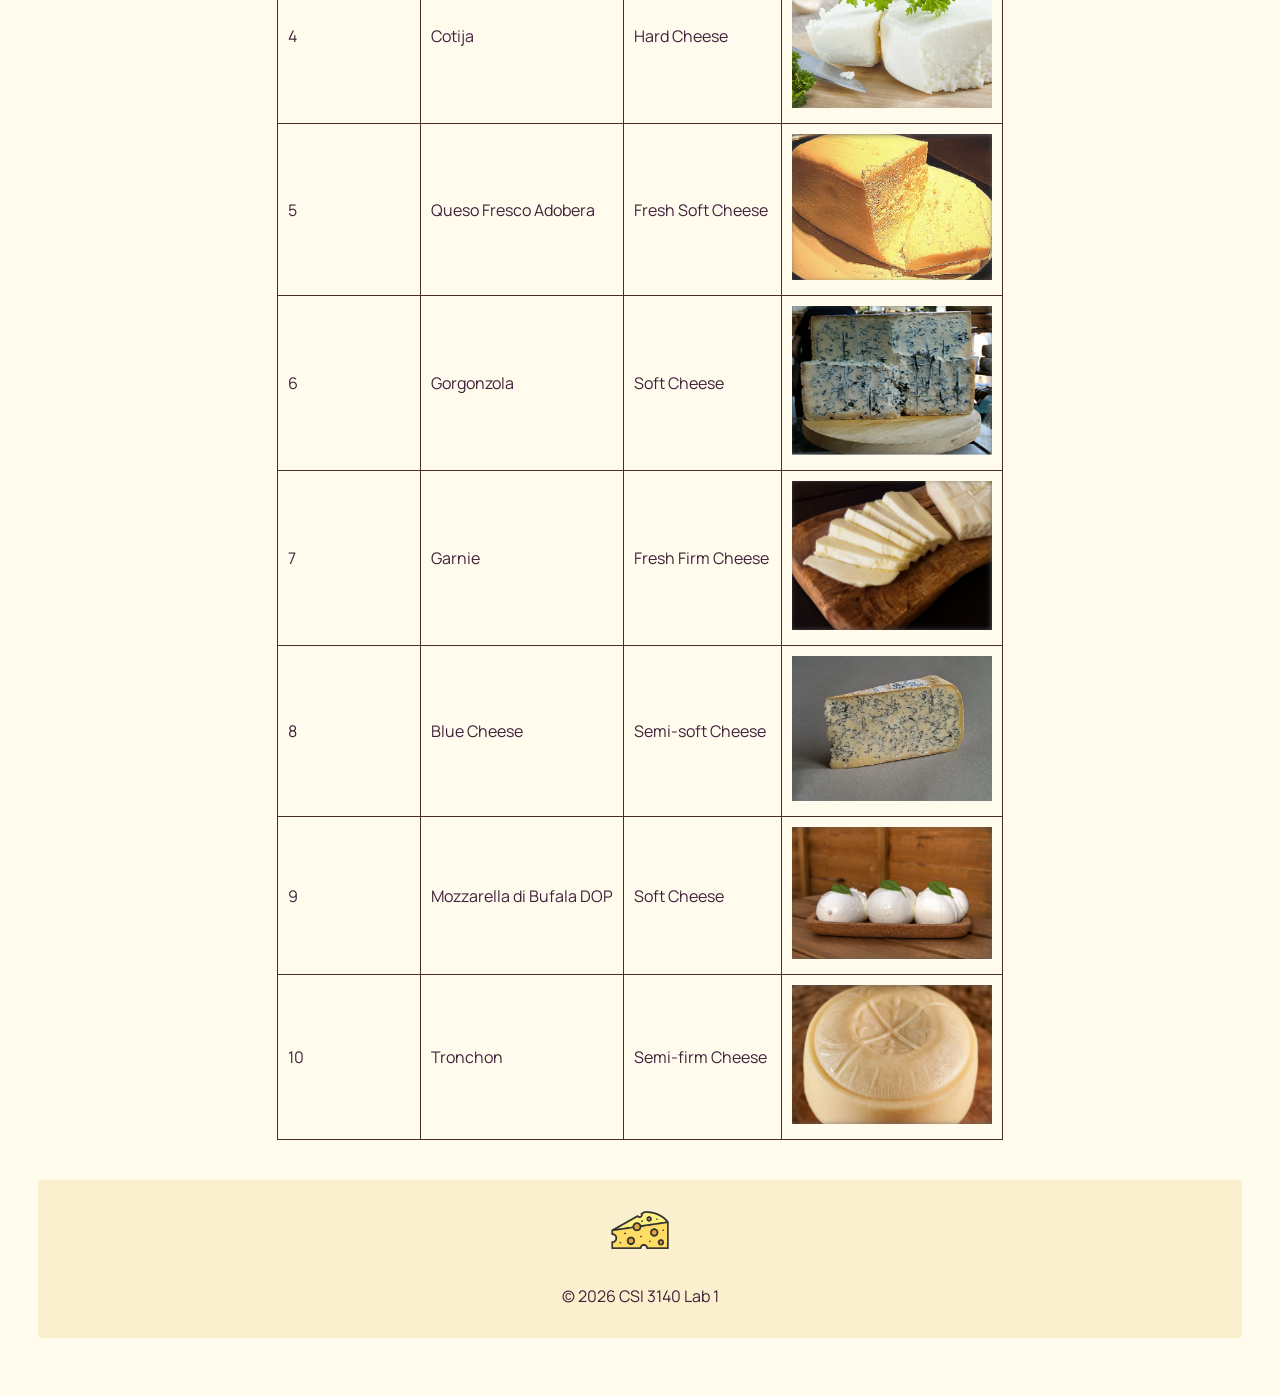
==== commit ac9a1c3e: "feat: announcements description" ====
--- a/index.html
+++ b/index.html
@@ -32,6 +32,7 @@
         <section> 
             <div class="content-block">
                 <h2>Announcements</h2>
+                <p>Important announcements for the CCC. Click on an announcement to delete it from your view.</p>
                 <ul id="announcements"></ul>
             </div>
         </section>
--- a/style.css
+++ b/style.css
@@ -1,6 +1,8 @@
 /* Typography */  
 @import url('https://fonts.googleapis.com/css2?family=Fuzzy+Bubbles:wght@400;700&family=Manrope:wght@200..800&display=swap');
 @import url('https://fonts.googleapis.com/css2?family=Fuzzy+Bubbles:wght@400;700&family=Manrope:wght@200..800&display=swap');
+
+
 
 /* GLOBAL STYLES -----------------------------------------------------------------------------*/
 
@@ -52,7 +54,6 @@
 
 /*Attempt to use @media*/
 @media (max-width: 600px) {
-
     h1 {
         font-size: 1.8rem;
     }
@@ -60,7 +61,6 @@
     h2{
         font-size: 1.5rem;
     }
-
 }
 
 p {
@@ -113,14 +113,16 @@
   }
 }
 
+
 /*body background and font*/
-body{
+body {
   background-color:rgb(255, 252, 238);
   padding: 10px;
   color:#41213a;
   /* cursor: url('./Images/cursor.png'), auto;    */
   box-sizing: border-box; /*TA said this would be helpful (TODO: Figure out how to use this)*/
 }
+
 
 /*footer*/
 footer {
@@ -131,6 +133,289 @@
   border-radius: 4px;
   margin-top: 30px;
   margin: 40px 20px;
+}
+
+
+/* Seperate Content used in many html files */
+.content-block {
+  text-align: center;
+  padding: 15px;
+  background-color: #faecc0;
+  border: none;
+  border-radius: 4px;
+  margin-top: 30px;
+  margin: 40px 20px;
+
+}
+
+
+.external-link {
+  text-decoration: none;
+  font-weight: bold;
+  color: #5e2828;
+}
+
+/*Part G: The Accessibility highlights*/
+button:focus,
+input:focus,
+select:focus,
+textarea:focus {
+outline: 3px solid #4a2e2e;
+outline-offset: 2px;
+}
+
+/*For Nav Bar*/
+a:focus {
+outline: 3px solid #faecb0;
+outline-offset: 2px;
+}
+
+/*Experimented for Fun*/
+button:hover, 
+input:hover, 
+select:hover,
+textarea:hover,
+a:hover {
+  background-color: #4a2e2e;
+  color: #faecc0;
+  transition: background-color 0.3s ease, color 0.3s ease;
+}
+
+/* ERROR CSS*/
+.error-message {
+  color: red;
+  font-size: 0.9 rem;
+}
+
+.input-error {
+  border: 2px solid red;
+}
+
+#success-message{
+  display: hidden; /*Or none. May change*/
+  color: green; /*TODO: Change color*/
+  font-weight: bold;
+}
+
+/*Removing this now that we are using HTML instead!
+input:required:invalid {
+  border: 2px solid red;
+  border-radius: 4px;
+}
+
+input:required:valid {
+  display: block;
+}*/
+
+/*INDEX PAGE -----------------------------------------------------------------------------*/
+
+.main_table {
+  /* prevents double-thick borders between cells */
+  border-collapse: collapse; 
+  /* width: 80%; */
+
+  /* Center the table */
+  margin-left: auto;
+  margin-right: auto;
+  font-family: "Manrope", sans-serif;
+
+}
+
+/*lines around header cells and data cells*/
+.main_table th, .main_table td {
+  border: 1px solid #4a2e2e; 
+  padding: 10px;          
+  text-align: left;         
+}
+
+/*header row background*/
+.main_table th {
+  background-color: #faecc0;
+}
+ 
+.cheese-ranks {
+  text-align: center; 
+}
+
+
+/*Configure Margins*/
+fieldset {
+  margin-bottom: 20px;
+  padding: 20px;
+}
+
+label {
+  display: block;
+  margin-bottom: 5px;
+}
+
+input { 
+  padding: 8px;
+  width: 100%; /*This is just the recommendations from VSCode, what the heck*/
+}
+
+#announcements {
+  list-style-type: none; 
+  padding-right: 40px; /* padding left has 40px because its a list item  */
+}
+
+#announcements li {
+  margin-bottom: 10px; 
+  border: 2px solid black; 
+  padding: 8px; 
+  background-color: rgb(255, 252, 238);
+}
+
+/*REGISTRATION PAGE ------------------------------------------------------------------*/
+
+.register-page{
+  margin: auto;
+  color:#41213a; 
+  box-sizing: border-box;
+}
+
+.register-form{
+  margin: auto;
+  background-color: #faecc0;
+  border-radius: 5px;
+  padding: 20px;
+}
+
+.register-form fieldset {
+    border: none;
+    display: flex;
+    flex-direction: column;
+    gap: 1rem;
+    padding: 20px;
+}
+
+.register-form legend {
+    font-size: 1.5rem;
+    font-weight: bold;
+    margin-bottom: 10px;
+    text-align: center;
+}
+
+.register-form h2 {
+    font-size: 1rem;
+    font-weight: bold;
+    margin-bottom: 20px;
+}
+
+/*For the Registration page fields*/
+.form-input {
+  display: flex;
+  flex-direction: column;
+  gap: 0.4rem;
+  border: none;
+  border-radius: 4px;
+  accent-color: #4a2e2e; 
+}
+
+.form-input input,
+.form-input select,
+.form-input textarea {
+    width: 100%;
+    padding: 8px;
+    box-sizing: border-box;
+}
+
+/*Age slider*/
+.slider-group{
+  display: flex;
+  flex-direction: row;
+  align-items: center;
+  gap: 10px;
+}
+
+.slider{
+  accent-color: #4a2e2e;
+}
+
+/*.slider-group input[type="range"] {
+  flex: 1;
+}*/
+
+/*radio buttons*/
+.radio-group {
+  display: flex;
+  gap: 5px;
+  margin-right: 15px;
+  accent-color: #4a2e2e;
+  margin: 20px;
+}
+
+/*GRID IS HERE!!!*/
+.radio-grid label {
+  font-size: 14px; 
+  display: grid;
+  grid-template-columns: repeat(auto-fit, minmax(150px, 1fr));
+  gap: 10px;
+}
+
+/*TODO: FIX CHECKBOXES*/
+/*checkboxes*/
+.checkbox-group {
+  display: flex;
+  align-items: flex-start;
+  flex-direction: column;
+  gap: 10px;
+  accent-color: #4a2e2e;
+  padding: 20px;
+}
+
+.checkbox-group input {
+  flex: 0 0 auto;
+}
+
+.checkbox-group label {
+  display: flex;
+  align-items: flex-start;
+  overflow-wrap: break-word;
+  font-size: 0.9em; /*Just trying to check the boxes*/
+  min-width: 200px;
+} 
+
+.form-input textarea {
+ width: 100%;
+ padding: 8px;
+ resize: none;
+ box-sizing: border-box
+}
+
+/*button*/
+.submit{
+  text-align: center;
+  margin-top: 20px;
+}
+
+
+/*SCHEDULE PAGE -----------------------------------------------------------------------------*/
+/*schedule page, table format*/
+body.schedule_body{
+  background-image: url(../Images/cheese_bg.jpg);
+  background-size: cover;
+  background-position: center;
+  background-attachment: fixed;
+  display: flex;
+  justify-content: center;
+  align-items: flex-start;
+  min-height: 100vh;
+}
+
+.schedule_body .page_wrapper {
+  flex: 1;
+  width: 100%;
+  max-width: 800px;
+  margin: 40px 20px; 
+  border-radius: 8px;
+  
+  /* FIX: Lower the default padding for mobile screens */
+  padding: 20px; 
+  
+  background-color: rgba(255, 202, 241, 0.5);
+  box-shadow: 0 4px 15px rgba(0, 0, 0, 0.15);
+  box-sizing: border-box; 
 }
 
 /*TODO: REMOVE ONE OF THESE*/
@@ -152,284 +437,6 @@
   gap: 15px;
 }
 
-.external-link {
-  text-decoration: none;
-  font-weight: bold;
-  color: #5e2828;
-}
-
-/*Part G: The Accessibility highlights*/
-button:focus,
-input:focus,
-select:focus,
-textarea:focus {
-outline: 3px solid #4a2e2e;
-outline-offset: 2px;
-}
-
-/*For Nav Bar*/
-a:focus {
-outline: 3px solid #faecb0;
-outline-offset: 2px;
-}
-
-/*Experimented for Fun*/
-button:hover, 
-input:hover, 
-select:hover,
-textarea:hover,
-a:hover {
-  background-color: #4a2e2e;
-  color: #faecc0;
-  transition: background-color 0.3s ease, color 0.3s ease;
-}
-
-/* ERROR CSS*/
-.error-message {
-  color: red;
-  font-size: 0.9 rem;
-}
-
-.input-error {
-  border: 2px solid red;
-}
-
-#success-message{
-  display: hidden; /*Or none. May change*/
-  color: green; /*TODO: Change color*/
-  font-weight: bold;
-}
-
-/*Removing this now that we are using HTML instead!
-input:required:invalid {
-  border: 2px solid red;
-  border-radius: 4px;
-}
-
-input:required:valid {
-  display: block;
-}*/
-
-/*INDEX PAGE -----------------------------------------------------------------------------*/
-
-.main_table {
-  /* prevents double-thick borders between cells */
-  border-collapse: collapse; 
-  /* width: 80%; */
-
-  /* Center the table */
-  margin-left: auto;
-  margin-right: auto;
-  font-family: "Manrope", sans-serif;
-
-}
-
-/*lines around header cells and data cells*/
-.main_table th, .main_table td {
-  border: 1px solid #4a2e2e; 
-  padding: 10px;          
-  text-align: left;         
-}
-
-/*header row background*/
-.main_table th {
-  background-color: #faecc0;
-}
- 
-.cheese-ranks {
-  text-align: center; 
-}
-
-
-/*Configure Margins*/
-fieldset {
-  margin-bottom: 20px;
-  padding: 20px;
-}
-
-label {
-  display: block;
-  margin-bottom: 5px;
-}
-
-input { 
-  padding: 8px;
-  width: 100%; /*This is just the recommendations from VSCode, what the heck*/
-}
-
-/*REGISTRATION PAGE ------------------------------------------------------------------*/
-
-.register-page{
-  margin: auto;
-  color:#41213a; 
-  box-sizing: border-box;
-}
-
-.register-form{
-  margin: auto;
-  background-color: #faecc0;
-  border-radius: 5px;
-  padding: 20px;
-}
-
-.register-form fieldset {
-    border: none;
-    display: flex;
-    flex-direction: column;
-    gap: 1rem;
-    padding: 20px;
-}
-
-.register-form legend {
-    font-size: 1.5rem;
-    font-weight: bold;
-    margin-bottom: 10px;
-    text-align: center;
-}
-
-.register-form h2 {
-    font-size: 1rem;
-    font-weight: bold;
-    margin-bottom: 20px;
-}
-
-/*For the Registration page fields*/
-.form-input {
-  display: flex;
-  flex-direction: column;
-  gap: 0.4rem;
-  border: none;
-  border-radius: 4px;
-  accent-color: #4a2e2e; 
-}
-
-.form-input input,
-.form-input select,
-.form-input textarea {
-    width: 100%;
-    padding: 8px;
-    box-sizing: border-box;
-}
-
-.content-block {
-  text-align: center;
-  padding: 15px;
-  background-color: #faecc0;
-  border: none;
-  border-radius: 4px;
-  margin-top: 30px;
-  margin: 40px 20px;
-}
-
-#announcements {
-  list-style-type: none; 
-  padding-right: 40px; /* padding left has 40px because its a list item  */
-}
-
-#announcements li {
-  margin-bottom: 10px; 
-  border: 2px solid black; 
-  padding: 8px; 
-  background-color: rgb(255, 252, 238);
-}
-
-/*Age slider*/
-.slider-group{
-  display: flex;
-  flex-direction: row;
-  align-items: center;
-  gap: 10px;
-}
-
-.slider{
-  accent-color: #4a2e2e;
-}
-
-/*.slider-group input[type="range"] {
-  flex: 1;
-}*/
-
-/*radio buttons*/
-.radio-group {
-  display: flex;
-  gap: 5px;
-  margin-right: 15px;
-  accent-color: #4a2e2e;
-  margin: 20px;
-}
-
-/*GRID IS HERE!!!*/
-.radio-grid label {
-  font-size: 14px; 
-  display: grid;
-  grid-template-columns: repeat(auto-fit, minmax(150px, 1fr));
-  gap: 10px;
-}
-
-/*TODO: FIX CHECKBOXES*/
-/*checkboxes*/
-.checkbox-group {
-  display: flex;
-  align-items: flex-start;
-  flex-direction: column;
-  gap: 10px;
-  accent-color: #4a2e2e;
-  padding: 20px;
-}
-
-.checkbox-group input {
-  flex: 0 0 auto;
-}
-
-.checkbox-group label {
-  display: flex;
-  align-items: flex-start;
-  overflow-wrap: break-word;
-  font-size: 0.9em; /*Just trying to check the boxes*/
-  min-width: 200px;
-} 
-
-.form-input textarea {
- width: 100%;
- padding: 8px;
- resize: none;
- box-sizing: border-box
-}
-
-/*button*/
-.submit{
-  text-align: center;
-  margin-top: 20px;
-}
-
-
-/*SCHEDULE PAGE -----------------------------------------------------------------------------*/
-/*schedule page, table format*/
-body.schedule_body{
-  background-image: url(../Images/cheese_bg.jpg);
-  background-size: cover;
-  background-position: center;
-  background-attachment: fixed;
-  display: flex;
-  justify-content: center;
-  align-items: flex-start;
-  min-height: 100vh;
-}
-
-.schedule_body .page_wrapper {
-  flex: 1;
-  width: 100%;
-  max-width: 800px;
-  margin: 40px 20px; 
-  border-radius: 8px;
-  
-  /* FIX: Lower the default padding for mobile screens */
-  padding: 20px; 
-  
-  background-color: rgba(255, 202, 241, 0.5);
-  box-shadow: 0 4px 15px rgba(0, 0, 0, 0.15);
-  box-sizing: border-box; 
-}
 
 @media (max-width: 600px) {
   body.schedule_body {
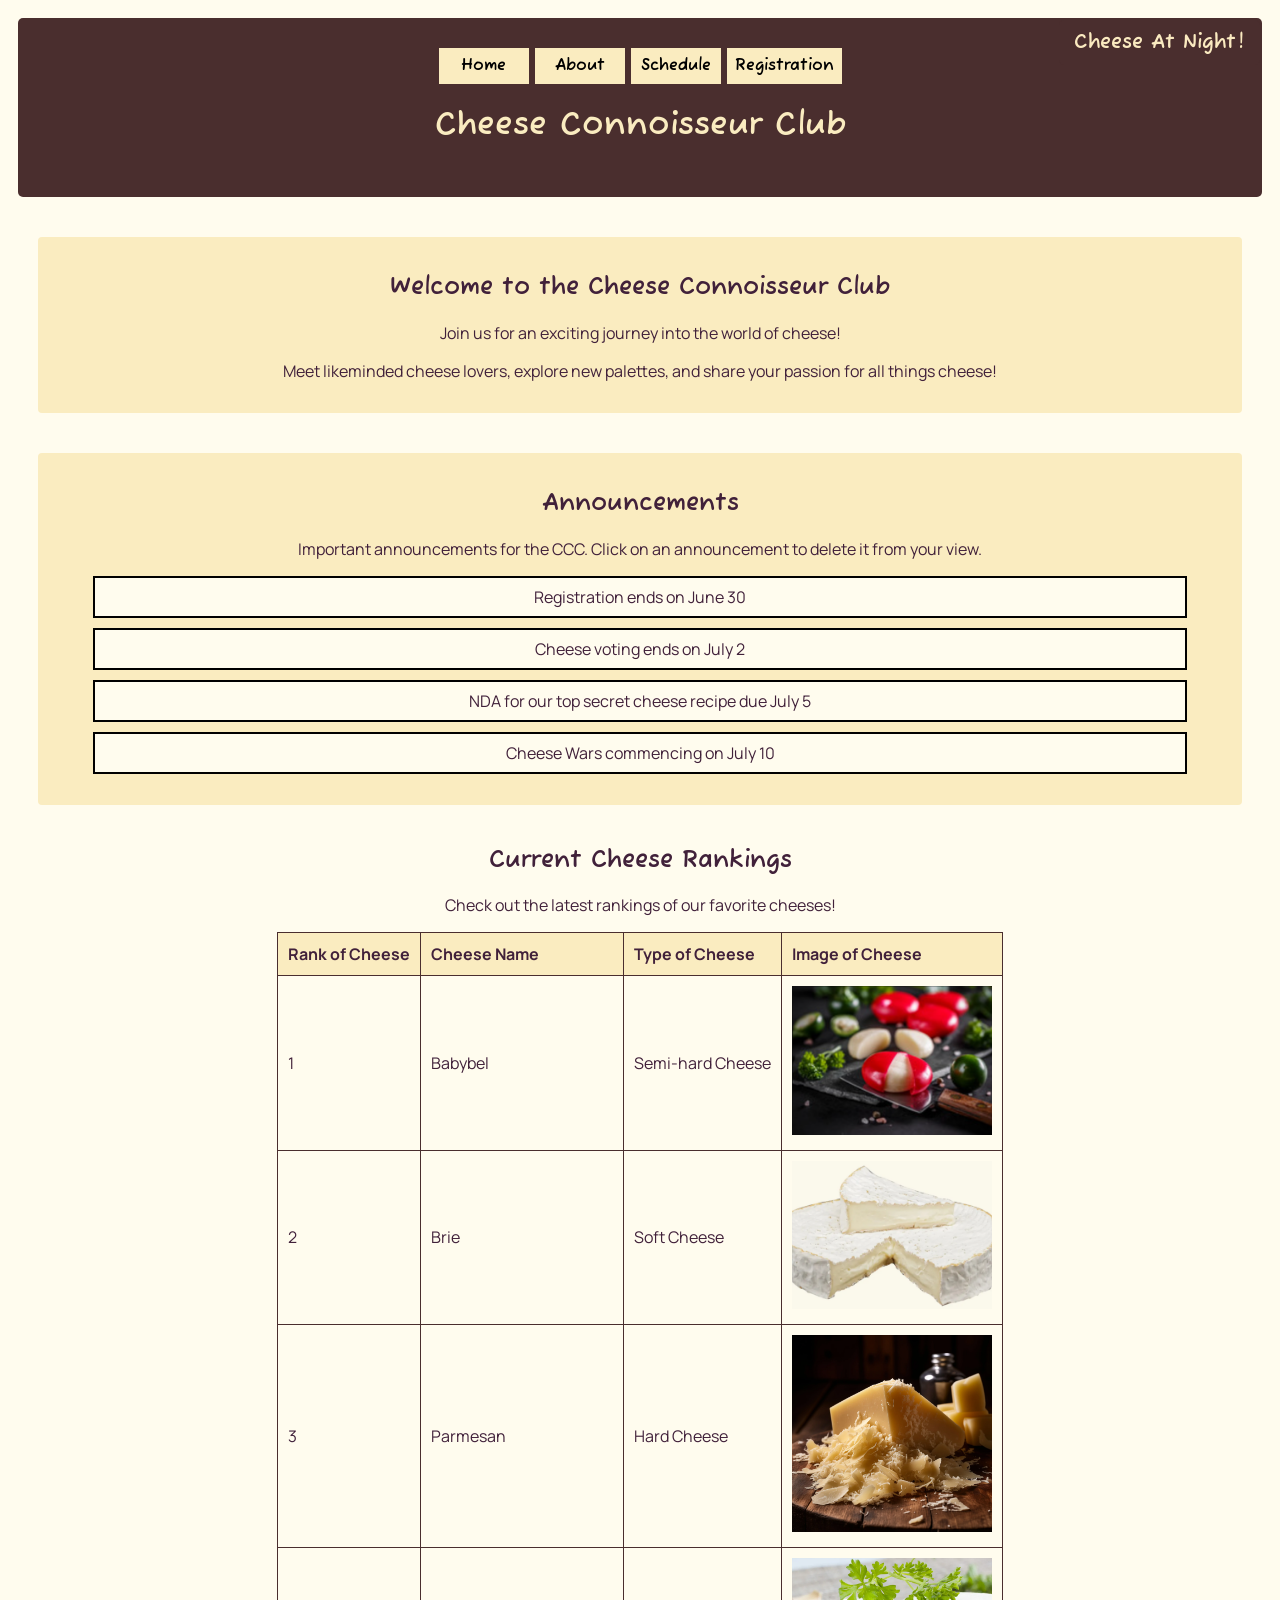
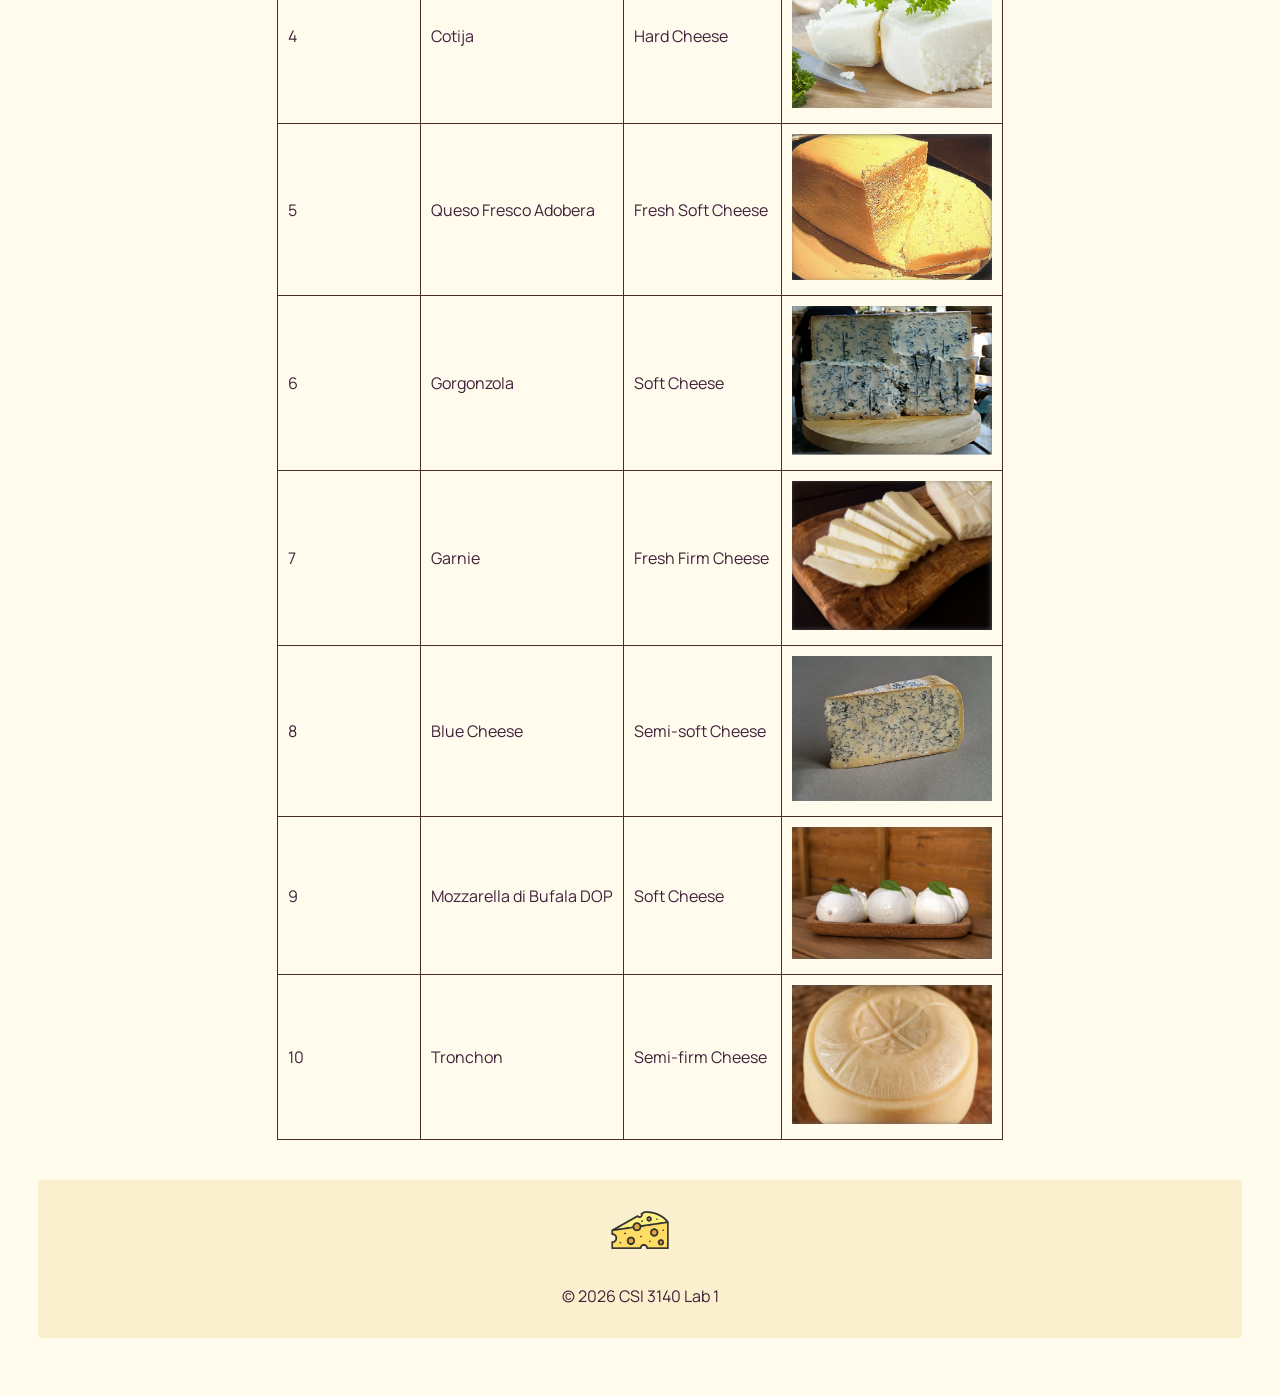
==== commit 9ba3cb57: "add dark mode globally. Specific changes in registration page." ====
--- a/index.html
+++ b/index.html
@@ -11,6 +11,9 @@
     <script type="module" src="script.js"></script>
 </head>
 <body>
+
+    <button id="theme-toggle" class="theme-btn">Cheese At Night!</button>
+    
     <header class="site-header">
         <nav aria-label="Main navigation">
             <a href="index.html">Home</a>
--- a/style.css
+++ b/style.css
@@ -119,7 +119,8 @@
   background-color:rgb(255, 252, 238);
   padding: 10px;
   color:#41213a;
-  /* cursor: url('./Images/cursor.png'), auto;    */
+  /* Cheese - https://www.cursors-4u.com/cursor/foo53 */
+  cursor: url('https://cdn.cursors-4u.net/previews/cheese-dd380ef6-32.webp') 32 32, auto !important;
   box-sizing: border-box; /*TA said this would be helpful (TODO: Figure out how to use this)*/
 }
 
@@ -153,6 +154,11 @@
   text-decoration: none;
   font-weight: bold;
   color: #5e2828;
+}
+
+#character-counter{
+  font-size: 0.8rem; 
+  text-align: right;
 }
 
 /*Part G: The Accessibility highlights*/
@@ -184,7 +190,7 @@
 /* ERROR CSS*/
 .error-message {
   color: red;
-  font-size: 0.9 rem;
+  font-size: 0.92rem;
 }
 
 .input-error {
@@ -192,20 +198,16 @@
 }
 
 #success-message{
-  display: hidden; /*Or none. May change*/
+  display: none;
   color: green; /*TODO: Change color*/
   font-weight: bold;
 }
 
-/*Removing this now that we are using HTML instead!
-input:required:invalid {
-  border: 2px solid red;
-  border-radius: 4px;
-}
-
-input:required:valid {
-  display: block;
-}*/
+#failure-message{
+  display: none;
+  color:#41213a;
+  font-weight: bold;
+}
 
 /*INDEX PAGE -----------------------------------------------------------------------------*/
 
@@ -388,7 +390,6 @@
   text-align: center;
   margin-top: 20px;
 }
-
 
 /*SCHEDULE PAGE -----------------------------------------------------------------------------*/
 /*schedule page, table format*/
@@ -493,6 +494,14 @@
   background-color: #faecc0;
 }
 
+.schedule_table tbody tr:focus{
+  outline :3px solid #4a2e2e;
+}
+
+#event-description{
+  font-size: 0.9rem;
+
+}
 /*ABOUT PAGE -----------------------------------------------------------------------------*/
 .about{ 
   color:#41213a;
@@ -536,4 +545,117 @@
 
 .about-section a:focus {
 outline: 2px solid #4a2e2e; 
+}
+
+/*THEME TOGGLE BUTTON -----------------------------------------------------------------------------*/
+
+.theme-btn {
+  font-family: "Fuzzy Bubbles", comicsans, sans-serif;
+  position: fixed;
+  top: 20px;
+  right: 20px;
+  z-index: 1000;
+  padding: 10px 15px;
+  background-color: #4a2e2e;
+  color: #faeac0;
+  border: none;
+  border-radius: 5px;
+  cursor: pointer;
+  font-weight: bold;
+}
+
+body.dark-mode .theme-btn {
+    background-color: #fae8c0;
+    color: #4a2e2e;
+}
+
+/*DARK MODE -----------------------------------------------------------------------------*/
+
+/* Apply black background globally across all pages */
+body.dark-mode {
+  background-color: #000000;
+  color: #f5f5f5;
+}
+
+body.dark-mode header,
+body.dark-mode .card,
+body.dark-mode .register-form,
+body.dark-mode .content-header,
+body.dark-mode .about-section,
+body.dark-mode nav a,
+body.dark-mode .schedule_table caption {
+  background-color: #b84d00; 
+  color: #ffffff; 
+  border-color: #8a3a00;
+}
+
+body.schedule_body.dark-mode {
+  background-image: url('../Images/cheese_dark_bg.jpg'); 
+    
+  background-color: #121212; 
+  color: #f5f5f5;
+
+}
+
+body.dark-mode header a,
+body.dark-mode .schedule_table th,
+body.dark-mode footer,
+body.dark-mode .content-block,
+body.dark-mode .about-section,
+body.dark-mode .main_table th{
+    background-color: #c57d49; 
+}
+
+body.dark-mode #announcements li {
+  background-color: #8a3a00; 
+}
+
+body.footer.dark-mode {
+  background-color: #c57d49; 
+  color: #ffffff; 
+  border-color: #8a3a00;
+}
+
+body.dark-mode .main_table td {
+    border-color: #8a3a00;
+}
+
+body.dark-mode nav a:hover {
+  background-color: #8a3a00;
+  color: #ffffff;
+}
+
+body.schedule_body.dark-mode .page_wrapper {
+  background-color: rgba(65, 63, 44, 0.7); 
+  box-shadow: 0 4px 15px rgba(0, 0, 0, 0.5); 
+}
+
+/* REGISTERATION PAGE IN DARK MODE -----------------------------------------------------------------------*/
+
+body.dark-mode input,
+body.dark-mode select,
+body.dark-mode textarea {
+  background-color: #222222; 
+  color: #ffffff; 
+}
+
+/* 2. Change the hover effect to a lighter grey instead of black/brown */
+body.dark-mode input:hover,
+body.dark-mode select:hover,
+body.dark-mode textarea:hover {
+  background-color: #555555; 
+  color: #ffffff;
+}
+
+body.dark-mode input::placeholder,
+body.dark-mode textarea::placeholder {
+  color: #626262; 
+}
+
+body.dark-mode .error-message {
+  color: #dfe65c;
+}
+
+body.dark-mode .input-error {
+  border: 2px solid #dfe65c;
 }
